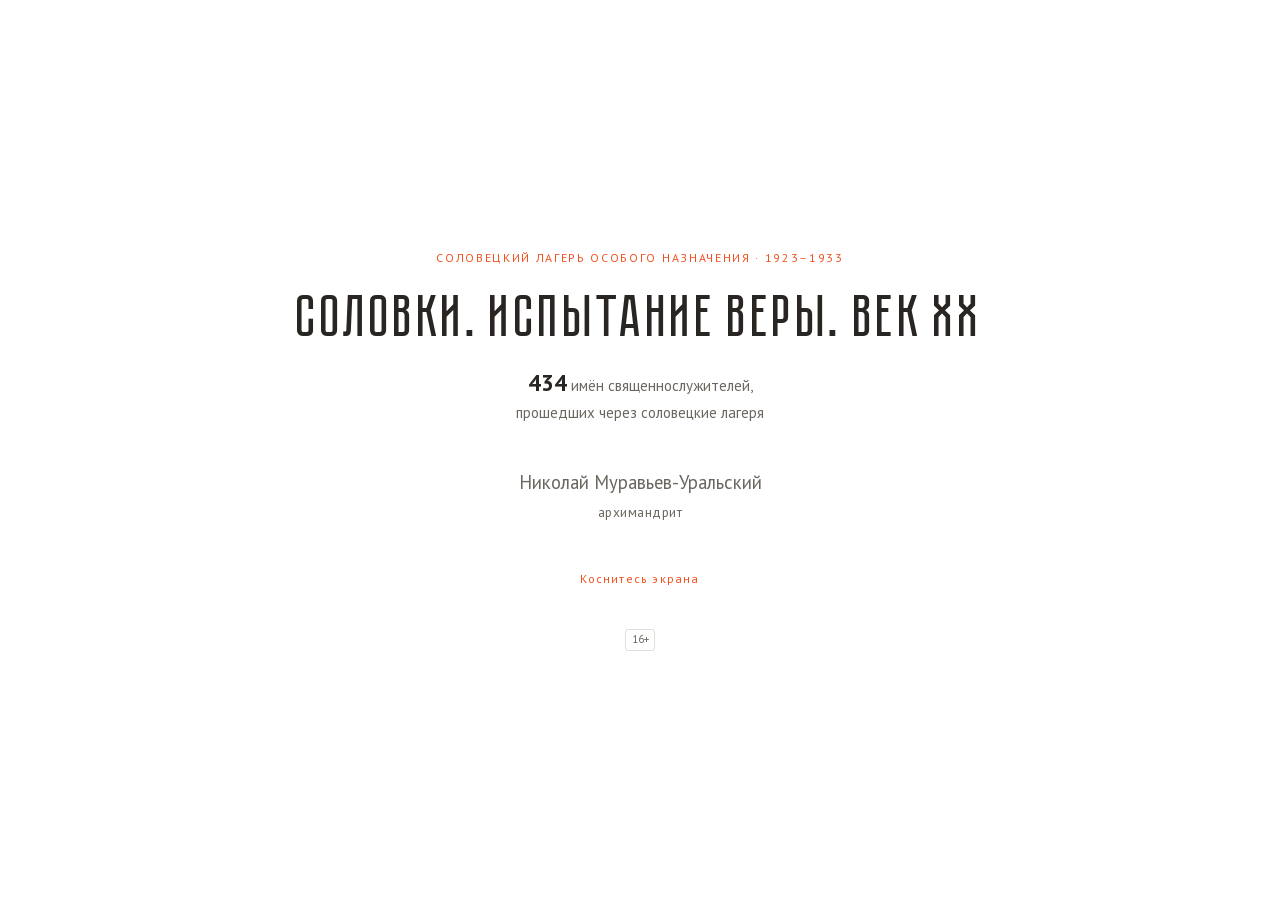
==== app/index.html @ 10fca246 "Импорт не привязывает людей к удалённым местам 29.08 из places.csv удалили три места без единого чел" ====
<!doctype html>
<html lang="ru">
<head>
<meta charset="utf-8">
<meta name="viewport" content="width=device-width, initial-scale=1, maximum-scale=1, user-scalable=no">
<title>Соловки. Испытание веры. Век ХХ — места заключения священнослужителей</title>
<link rel="stylesheet" href="css/style.css?v=20260829224734">
<!-- Данные подключены в head, а не в конце body: тема лежит в них, и применить её
     нужно ДО первой отрисовки, иначе экран мигнёт чужим оформлением. -->
<!-- Данные подключаются тегом, собранным на лету, и это не причуда.

     Браузер кэширует файлы и по протоколу file:// тоже. Сотрудник музея
     сохраняет правки, обновляет страницу — и видит прежние данные, потому
     что data.js взят из кэша. Понять причину без опыта невозможно: файл
     на диске новый, а на экране старое.

     Метки версии из build.py тут не хватает: при сохранении из панели
     переписываются только шесть файлов данных, index.html остаётся прежним.
     Поэтому время подставляется прямо при загрузке страницы.

     document.write здесь уместен: он выполняется во время разбора документа
     и подключает файл синхронно, до app.js. fetch() по file:// запрещён,
     ES-модули тоже — других способов нет. -->
<script>document.write('<scr' + 'ipt src="data/data.js?v=' + Date.now() + '"><\/scr' + 'ipt>');</script>
<script>
  (function () {
    var local = null;
    try { local = localStorage.getItem("okoyom-theme"); } catch (e) {}
    document.documentElement.setAttribute(
      "data-theme", local || ((window.DATA || {}).settings || {}).theme || "light");
  })();
</script>
</head>
<body>

<!-- ЭКРАН ПОКОЯ. Показывается при запуске и через 90 секунд бездействия -->
<section id="idle" class="idle">
  <p class="idle__over" data-i18n="idleOver"></p>
  <h1 class="idle__title" data-i18n="idleTitle"></h1>
  <p class="idle__count"><b id="idle-total">—</b> <span data-i18n-html="idleCount"></span></p>
  <div class="idle__stage">
    <p class="idle__name" id="idle-a"></p>
    <p class="idle__name" id="idle-b"></p>
  </div>
  <p class="idle__hint" data-i18n="idleHint"></p>
  <span class="idle__age">16+</span>
</section>

<header class="top">
  <div class="top__c">
    <div class="top__title" data-i18n="title"></div>
  </div>
  <nav class="tabs">
    <button class="tab" data-view="map" data-i18n="tabMap"></button>
    <button class="tab" data-view="registry" data-i18n="tabList"></button>
    <button class="tab" data-view="glossary" data-i18n="tabGloss"></button>
    <button class="tab tab--staff" data-view="data" hidden>Данные</button>
    <!-- Переключатель языка убран до решения заказчика: пока только русский.
         Весь перевод на месте — словарь, названия мест, транслитерация имён.
         Вернуть — снять hidden, больше ничего не требуется. -->
    <button class="lang" id="lang" hidden>EN</button>
  </nav>
</header>

<main class="main">

  <!-- КАРТА -->
  <section id="view-map" class="view">
    <div class="map">
      <div class="map__frame" id="map-frame">
        <div class="legend" id="legend"></div>
        <div class="map__inner" id="map-inner">
          <img class="map__base" id="map-base" src="assets/map-base.svg" alt="Схема Соловецкого архипелага">
          <!-- Зоны работ. preserveAspectRatio="none" и viewBox 0..100 нарочно:
               так координаты зон — те же проценты, что у меток. -->
          <svg class="zones" id="zones" viewBox="0 0 100 100" preserveAspectRatio="none"></svg>
          <!-- Подписи зон — обычным HTML: внутри растянутого SVG текст деформируется -->
          <div class="zlabels" id="zlabels"></div>
          <div class="map__points" id="map-points"></div>
        </div>
        <div class="zoom">
          <button class="zoom__b" id="z-in" data-i18n-t="zoomIn">+</button>
          <button class="zoom__b" id="z-out" data-i18n-t="zoomOut">&minus;</button>
          <button class="zoom__b zoom__b--r" id="z-reset" data-i18n-t="zoomReset">&#8634;</button>
        </div>
        <!-- Спутниковый слой — сравнение, а не основа. Схема остаётся главной:
             снимок показывает сегодняшние Соловки, а экспозиция про 1923–1939. -->
        <button class="satbtn" id="sat-toggle" aria-pressed="false"
                title="Показать снимок из космоса">Спутник</button>
        <p class="map__note" data-i18n-html="mapNote"></p>
      </div>
      <!-- Список мест под картой. Показывается только на вертикальном экране:
           там карта неизбежно вытягивается в полосу, и снизу остаётся пустая
           вода на треть высоты — лучше отдать её навигации. -->
      <div class="plist" id="plist"></div>
    </div>
  </section>

  <!-- РЕЕСТР -->
  <section id="view-registry" class="view" hidden>
    <div class="filters">
      <input type="search" id="q" class="search" data-i18n-ph="search" autocomplete="off">
      <!-- Вызов экранной клавиатуры вручную. На сенсорном киоске она и так
           появляется по касанию поля, но угадывание бывает неверным —
           кнопка снимает вопрос «а как её открыть». -->
      <button class="kbcall" id="kb-call" title="Экранная клавиатура"
              aria-label="Экранная клавиатура" hidden></button>
      <select id="f-rank" class="select"><option value="" data-i18n="anyRank"></option></select>
      <select id="f-place" class="select"><option value="" data-i18n="anyPlace"></option></select>
      <span class="found" id="found"></span>
    </div>
    <!-- Шкала лет. Только в реестре: на карте фильтр по годам создавал бы
         ложное впечатление, будто в этот год в месте никого не было,
         тогда как годы известны лишь у меньшинства. -->
    <div class="years" id="years"></div>
    <ul class="list" id="list"></ul>
  </section>

  <!-- ПАНЕЛЬ МУЗЕЯ. Видна только в режиме редактора -->
  <section id="view-data" class="view" hidden>
    <nav class="sub" id="dt-sub">
      <button class="sub__b" data-sub="over">Обзор</button>
      <button class="sub__b" data-sub="pers">Персоналии</button>
      <button class="sub__b" data-sub="plcs">Места</button>
      <button class="sub__b" data-sub="zons">Зоны работ</button>
      <button class="sub__b" data-sub="typs">Оформление</button>
      <span class="sub__sp"></span>
      <button class="edit__btn edit__btn--save" id="dt-apply">Сохранить</button>
      <button class="edit__btn" id="dt-hist">Прошлые версии</button>
      <span class="dt__where" id="dt-where"></span>
      <button class="edit__btn" id="dt-help">Справка</button>
    </nav>

    <div class="sub__p" id="sub-over">
      <p class="warn" id="dt-warn" hidden></p>
      <ol class="steps">
        <li><b>Правьте</b> — здесь или прямо на карте</li>
        <li>Нажмите <b>«Сохранить»</b> — данные запишутся в файлы</li>
        <li><b>Обновите страницу</b>, чтобы увидеть результат так, как его увидит посетитель</li>
      </ol>
      <div class="dt" id="dt-sum"></div>
      <h3 class="dt__h">Требует внимания</h3>
      <div id="dt-issues"></div>
      <div class="dt__acts">
        <button class="edit__btn" id="dt-report">Скачать отчёт о полноте данных</button>
      </div>
    </div>

    <div class="sub__p" id="sub-pers" hidden>
      <p class="dt__hint">Имя, сан, годы, источник, фотография и места пребывания.
        Выберите человека в списке слева.</p>
      <div class="ed">
        <div class="ed__list">
          <input type="search" class="search" id="ed-q" placeholder="Поиск по имени" autocomplete="off">
          <div class="ed__rows" id="ed-rows"></div>
          <button class="edit__btn" id="ed-add">+ Добавить человека</button>
        </div>
        <div class="ed__form" id="ed-form"></div>
      </div>
    </div>

    <div class="sub__p" id="sub-plcs" hidden>
      <p class="dt__hint">Описание места, тип, вложенность, фотография.
        <b>Где метка стоит на карте</b> — правится не здесь, а на вкладке «Карта».</p>
      <div class="ed">
        <div class="ed__list">
          <div class="ed__rows" id="pl-rows"></div>
          <button class="edit__btn" id="pl-add">+ Добавить место</button>
        </div>
        <div class="ed__form" id="pl-form"></div>
      </div>
    </div>

    <div class="sub__p" id="sub-zons" hidden>
      <p class="dt__hint">Подпись зоны, вид работ и форма. <b>Очертания зоны</b> —
        не здесь, а на вкладке «Карта».
        <br>Зон почти нет намеренно: обводить их по растровой карте музея на глаз
        нельзя — получится выдуманная геометрия. Переносите с векторного исходника
        или размечайте на местности с GPS.</p>
      <div class="ed">
        <div class="ed__list">
          <div class="ed__rows" id="zn-rows"></div>
          <button class="edit__btn" id="zn-add">+ Добавить зону</button>
        </div>
        <div class="ed__form" id="zn-form"></div>
      </div>
    </div>

    <div class="sub__p" id="sub-typs" hidden>
      <h3 class="dt__h">Тема</h3>
      <p class="dt__hint">Выбирается один раз под освещение зала. Посетитель тему не переключает.
        Выбор запоминается в этом браузере сразу; «Сохранить» делает его
        умолчанием для всех копий приложения.</p>
      <div class="thm" id="thm"></div>

      <h3 class="dt__h" style="margin-top:.8em">Вид меток</h3>
      <p class="dt__hint">Цвет и значок метки на карте. Действует на все места этого типа.</p>
      <div id="ty-rows"></div>
    </div>
  </section>

  <!-- СЛОВАРЬ -->
  <section id="view-glossary" class="view" hidden>
    <dl class="glossary" id="glossary"></dl>
  </section>

</main>

<!-- РЕЖИМ РАЗМЕТКИ. Включается Ctrl+E или адресом ...index.html#edit -->
<aside class="edit" id="edit" hidden>
  <p class="edit__t" id="edit-t"></p>
  <textarea class="edit__out" id="edit-out" readonly rows="6"></textarea>
  <div class="edit__row">
    <span class="edit__lbl">Правлю:</span>
    <button class="edit__btn edit__btn--m" data-mode="places">Метки мест</button>
    <button class="edit__btn edit__btn--m" data-mode="zones">Зоны работ</button>
    <button class="edit__btn edit__btn--arm" id="edit-add" aria-pressed="false">+ Метка</button>
    <button class="edit__btn" id="edit-zadd">+ Зона</button>
    <button class="edit__btn edit__btn--arm" id="edit-vx" aria-pressed="false">+ Вершина</button>
    <button class="edit__btn edit__btn--arm" id="edit-vxdel" aria-pressed="false">&minus; Вершина</button>
    <button class="edit__btn" id="edit-undo" disabled>Отменить</button>
    <span class="sub__sp"></span>
    <button class="edit__btn" id="edit-coords" aria-pressed="false">Координаты</button>
    <button class="edit__btn" id="edit-copy">Скопировать</button>
    <span class="edit__dirty" id="edit-dirty"></span>
    <button class="edit__btn edit__btn--save" id="edit-save">Сохранить</button>
    <button class="edit__btn" id="edit-off">Выйти</button>
  </div>
</aside>

<!-- ЭКРАННАЯ КЛАВИАТУРА. Нужна на сенсорном киоске: физической клавиатуры
     там нет, а системная всплывает не во всякой сборке. Раскладка русская,
     ЙЦУКЕН — набирают фамилии. -->
<div class="kb" id="kb" hidden>
  <div class="kb__rows" id="kb-rows"></div>
</div>

<!-- ПРОСМОТР ИЗОБРАЖЕНИЯ ВО ВЕСЬ ЭКРАН -->
<div class="lb" id="lb" hidden>
  <button class="lb__nav lb__nav--prev" id="lb-prev" aria-label="Предыдущее">&#8249;</button>
  <img class="lb__img" id="lb-img" alt="">
  <button class="lb__nav lb__nav--next" id="lb-next" aria-label="Следующее">&#8250;</button>
  <p class="lb__cap" id="lb-cap"></p>
  <button class="lb__close" id="lb-close" aria-label="Закрыть">&times;</button>
</div>

<!-- ПАНЕЛЬ КАРТОЧКИ -->
<aside class="panel" id="panel" hidden>
  <button class="panel__close" id="panel-close" data-i18n-t="close">×</button>
  <div class="panel__body" id="panel-body"></div>
</aside>
<div class="scrim" id="scrim" hidden></div>

<script src="assets/icons.js"></script>
<script src="js/lang.js?v=20260829224734"></script>
<script src="js/app.js?v=20260829224734"></script>
</body>
</html>
---- app/css/style.css ----
/* Шрифт лежит в проекте, а не берётся системный.

   Причина не в красоте: киоск в зале — машина неизвестная, и на ней
   system-ui может оказаться чем угодно. Свой файл снимает эту лотерею:
   на маке разработчика и на киоске одно и то же.

   PT Sans — ParaType, спроектирован под кириллицу, свободная лицензия
   (см. assets/fonts/ЛИЦЕНЗИЯ.txt). Тот же, что на сайте музея solovky.ru.
   Подмножества cyrillic и latin, два начертания — 44 КБ на всё.

   Проверено: @font-face с относительным url() работает по file://.
   Запасные шрифты в стеке оставлены на случай, если файл не доедет. */

/* Pobeda — гарнитура заголовков сайта музея. Файлы взяты с их же сервера.

   Применяется ровно так, как у них: на сайте это `h1, h2`, у нас —
   название экспозиции в шапке и на экране покоя. Имена людей и мест
   набираются PT Sans: на сайте контент тоже PT Sans, и это правильно —
   Pobeda сделан по типографике советских плакатов, и набирать им имена
   репрессированных было бы неуместно. */
@font-face{
  font-family:"Pobeda"; font-style:normal; font-weight:400; font-display:swap;
  src:url(../assets/fonts/Pobeda-Regular.woff) format("woff");
}
@font-face{
  font-family:"Pobeda"; font-style:normal; font-weight:700; font-display:swap;
  src:url(../assets/fonts/Pobeda-Bold.woff) format("woff");
}

@font-face{
  font-family:"PT Sans"; font-style:normal; font-weight:400; font-display:swap;
  src:url(../assets/fonts/ptsans-cyrillic-400.woff2) format("woff2");
  unicode-range:U+0301, U+0400-045F, U+0490-0491, U+04B0-04B1, U+2116;
}
@font-face{
  font-family:"PT Sans"; font-style:normal; font-weight:400; font-display:swap;
  src:url(../assets/fonts/ptsans-latin-400.woff2) format("woff2");
  unicode-range:U+0000-00FF, U+0131, U+0152-0153, U+02BB-02BC, U+02C6, U+02DA,
    U+02DC, U+0304, U+0308, U+0329, U+2000-206F, U+20AC, U+2122, U+2191, U+2193,
    U+2212, U+2215, U+FEFF, U+FFFD;
}
@font-face{
  font-family:"PT Sans"; font-style:normal; font-weight:700; font-display:swap;
  src:url(../assets/fonts/ptsans-cyrillic-700.woff2) format("woff2");
  unicode-range:U+0301, U+0400-045F, U+0490-0491, U+04B0-04B1, U+2116;
}
@font-face{
  font-family:"PT Sans"; font-style:normal; font-weight:700; font-display:swap;
  src:url(../assets/fonts/ptsans-latin-700.woff2) format("woff2");
  unicode-range:U+0000-00FF, U+0131, U+0152-0153, U+02BB-02BC, U+02C6, U+02DA,
    U+02DC, U+0304, U+0308, U+0329, U+2000-206F, U+20AC, U+2122, U+2191, U+2193,
    U+2212, U+2215, U+FEFF, U+FFFD;
}

/* Палитра и типографика — всё здесь.
   Подогнать под стиль музея = поменять переменные ниже, больше ничего. */
:root{
  --bg:        #14181a;
  --bg-soft:   #1c2124;
  --ink:       #e8e4dc;
  --ink-dim:   #9aa0a0;
  --line:      #2e3538;
  --accent:    #b08a4a;   /* приглушённая охра */
  --accent-in: #14181a;
  --arm:       #c9714e;   /* взведённая кнопка добавления — намеренно не охра */
  --arm-in:    #14181a;
  --sea:       #10161a;   /* совпадает с THEMES в data/make_map.py */

  /* Одна гарнитура на всё приложение. Иерархия делается размером, весом
     и разрядкой, а не второй гарнитурой: на экране в зале смена шрифта
     читается как смена интонации, и для темы экспозиции это лишнее.
     --display остался отдельной переменной, чтобы заголовки можно было
     поменять одной строкой, не трогая текст. */
  --display: "PT Sans", "Segoe UI", system-ui, Arial, sans-serif;
  /* Название экспозиции — гарнитурой заголовков музея. Больше нигде */
  --title:   "Pobeda", "PT Sans", "Segoe UI", system-ui, sans-serif;
  --sans:    "PT Sans", system-ui, "Segoe UI", -apple-system, Roboto, Arial, sans-serif;

  /* Отступы задаются один раз и здесь. Раньше было вдвое больше, и карта
     теряла половину высоты на воздух. Меняется в одном месте — везде. */
  --pad: clamp(10px, 1.1vw, 18px);
  --fs:  clamp(15px, 1.05vw, 19px);
}

/* Светлая тема. Переключателя для посетителя нет и не нужно: экспозиция
   выбирает один вид под свет в зале. Включается атрибутом в index.html:
       <html lang="ru" data-theme="light">
   Карта подменяется на светлый вариант из JS — цвета зашиты внутрь SVG. */
/* Светлая тема приведена к сайту музея solovky.ru: #282522 — цвет текста,
   #f35120 — акцент. Проверено по их таблице стилей. Остальные яркие цвета,
   которые там встречаются часто, принадлежат виджету для слабовидящих
   (селекторы bvi-*), а не фирменному стилю, и взяты не были.

   Тёмная тема оставлена прежней, охристой: она делалась под тёмный зал,
   а сайт музея светлый. Выбор темы — за экспозицией. */
:root[data-theme="light"]{
  --bg:        #ffffff;
  --bg-soft:   #f6f4f1;
  --ink:       #282522;
  --ink-dim:   #6b665f;
  --line:      #e3ded7;
  --accent:    #f35120;
  --accent-in: #ffffff;
  /* Взведённая кнопка не может быть охрой рядом с оранжевым акцентом:
     их спутают. Здесь она синяя — ни с чем не пересекается. */
  --arm:       #2b4c7e;
  --arm-in:    #ffffff;
  --sea:       #bccdd6;
}

*{box-sizing:border-box}
html,body{height:100%}
body{
  margin:0; background:var(--bg); color:var(--ink);
  font:var(--fs)/1.55 var(--sans);
  display:flex; flex-direction:column;
  overflow:hidden;
  -webkit-user-select:none; user-select:none;      /* киоск: не выделять текст */
  -webkit-tap-highlight-color:transparent;
}
button,input,select,textarea{font:inherit; color:inherit}
button{cursor:pointer; border:0; background:none}

/* ---------- Экран покоя ---------- */
.idle{
  position:fixed; inset:0; z-index:50; background:var(--bg);
  display:flex; flex-direction:column; align-items:center; justify-content:center;
  text-align:center; padding:var(--pad); gap:.6em;
}
.idle[hidden]{display:none}
.idle__over{color:var(--accent); letter-spacing:.14em; text-transform:uppercase; font-size:.8em; margin:0}
.idle__title{font:700 clamp(30px,4.6vw,76px)/1.06 var(--title); margin:.15em 0;
  letter-spacing:.01em}
.idle__age{
  display:inline-block; margin-top:1.8em; padding:.15em .5em;
  border:1px solid var(--line); border-radius:3px;
  font-size:.72em; color:var(--ink-dim);
}
.idle__count{color:var(--ink-dim); margin:0; max-width:22em}
.idle__count b{color:var(--ink); font-size:1.5em; font-family:var(--display)}
/* Сцена фиксированной высоты: слои наложены друг на друга и гасятся
   встречно. Без этого блок рос и сжимался, и всё на экране прыгало. */
.idle__stage{position:relative; width:min(26em,90vw); height:5.5em; margin:1.4em 0 0}
.idle__name{
  position:absolute; inset:0; margin:0;
  display:flex; flex-direction:column; align-items:center; justify-content:center; gap:.3em;
  font-family:var(--display); font-size:1.25em; color:var(--ink-dim);
  opacity:0; transition:opacity 1.2s ease;
}
.idle__name.is-on{opacity:1}
.idle__name span{font-size:.72em; letter-spacing:.04em}
.idle__hint{margin-top:2em; color:var(--accent); letter-spacing:.1em; font-size:.8em; animation:pulse 3s infinite}
@keyframes pulse{0%,100%{opacity:.35}50%{opacity:1}}

/* ---------- Шапка ---------- */
.top{
  position:relative;
  display:flex; align-items:center; gap:var(--pad);
  padding:calc(var(--pad)*.45) var(--pad);
  border-bottom:1px solid var(--line); flex:0 0 auto;
}
/* Название выровнено по вертикали с вкладками. Крупный кегль тянет строку
   вверх, если положиться на выравнивание по базовой линии, поэтому
   центрируем явно. */
.top__c{
  display:flex; align-items:center; gap:.6em; white-space:nowrap;
  align-self:center;
}
.top__title{
  font-family:var(--title); font-size:clamp(1.15em, 1.5vw, 1.75em);
  letter-spacing:.015em; color:var(--ink);
  cursor:default; -webkit-user-select:none; user-select:none;
}
.tabs{display:flex; gap:.4em; margin-left:auto; align-items:center}

.lang{
  margin-left:.5em; padding:.3em .7em; border:1px solid var(--line); border-radius:2em;
  font-size:.78em; letter-spacing:.06em; color:var(--ink-dim);
}
.lang:hover{border-color:var(--accent); color:var(--accent)}
.tab{
  padding:.45em 1.1em; border-radius:2em; color:var(--ink-dim);
  border:1px solid transparent;
}
.tab:hover{color:var(--ink)}
.tab[aria-selected="true"]{background:var(--accent); color:var(--accent-in)}

/* ---------- Раскладка ---------- */
.main{flex:1 1 auto; min-height:0; position:relative}
.view{position:absolute; inset:0; display:flex; flex-direction:column; padding:var(--pad); gap:calc(var(--pad)*.7)}
/* карта занимает всё, что есть: свои отступы ей не нужны */
#view-map{padding:0; gap:0}
.view[hidden]{display:none}

/* ---------- Карта ---------- */
.map{flex:1 1 auto; min-height:0; display:flex; flex-direction:column; align-items:stretch; gap:0}
.map__frame{
  position:relative; flex:1 1 auto; min-height:0; max-width:100%; width:100%;
  overflow:hidden; touch-action:none; cursor:grab;
  background:var(--sea);          /* поля по бокам сливаются с морем на карте */
}
.map__frame.is-drag{cursor:grabbing}

/* Плавный переход — ТОЛЬКО для программных перемещений: нажали метку,
   раскрыли группу, нажали кнопку зума. Перетаскивание и щипок идут без
   перехода, иначе карта плывёт под пальцем и промахивается мимо цели.
   Поэтому класс вешается на время и снимается, а не живёт постоянно.

   Кривая с замедлением к концу: движение начинается решительно и мягко
   останавливается — так понятнее, куда именно карта пришла. */
.map__inner.is-anim{
  transition:left .42s cubic-bezier(.22,.61,.36,1),
             top .42s cubic-bezier(.22,.61,.36,1),
             width .42s cubic-bezier(.22,.61,.36,1),
             height .42s cubic-bezier(.22,.61,.36,1);
}
@media (prefers-reduced-motion:reduce){
  .map__inner.is-anim{transition:none}
}
/* Размер и положение задаются из JS. Зум меняет ШИРИНУ И ВЫСОТУ, а не transform:
   при scale() браузер растрирует слой один раз и потом растягивает битмап —
   карта, подписи и кружки становятся мылом. */
.map__inner{position:absolute}
.map__base{width:100%; height:100%; display:block; opacity:.85; pointer-events:none}
/* isolation создаёт свой контекст наложения: z-index меток считается внутри
   карты и не может пробиться поверх заставки или панели карточки. */
.map__points{
  position:absolute; inset:0; isolation:isolate;
  /* Слой накрывает всю карту и лежит поверх зон. Если он ловит нажатия,
     до зон и до пустой карты под ним не добраться вообще. Ловят только метки. */
  pointer-events:none;
}
.pt{pointer-events:auto}

/* Все три кнопки одного размера, и кегль у них тоже один.

   У «сброса» стоял font-size:.9em ради глифа помельче — и вместе с ним
   ужималась коробка: ширина задана в em, то есть считается от кегля самой
   кнопки. Через переменную это не обходится: em в custom property тоже
   резолвится у того, кто её использует, а не там, где объявлена. Поэтому
   кегль просто одинаковый. */
.zoom{position:absolute; right:.6em; bottom:.6em; display:flex; flex-direction:column; gap:.3em}
.zoom__b{
  width:2.1em; height:2.1em; border-radius:5px; background:var(--bg-soft);
  border:1px solid var(--line); color:var(--ink); font-size:1.05em; line-height:1;
  display:flex; align-items:center; justify-content:center;
}
.zoom__b:hover{border-color:var(--accent); color:var(--accent)}

/* Переключатель спутникового слоя. Стоит под кнопками зума, но выглядит
   иначе: это не управление масштабом, а смена того, что показано. */
.satbtn{
  /* Правый верхний угол — напротив легенды. Со стопкой зума не соседствует
     намеренно: это не управление масштабом, а смена того, что показано,
     и на низком экране кнопки налезали друг на друга. */
  position:absolute; right:.6em; top:.6em; z-index:6;
  padding:.42em 1em; border:1px solid var(--line); border-radius:2em;
  background:color-mix(in srgb, var(--bg) 88%, transparent);
  color:var(--ink-dim); font-size:.8em; letter-spacing:.03em;
}
.satbtn:hover{border-color:var(--accent); color:var(--accent)}
.satbtn[aria-pressed="true"]{
  background:var(--accent); color:var(--accent-in); border-color:var(--accent);
}
/* На снимке белые подписи мест не читаются — им нужна тёмная обводка.
   На схеме наоборот: фон светлый, обводка светлая. */
body.is-sat .pt__label,
body.is-sat .zlab{
  color:#fff;
  text-shadow:0 1px 4px rgba(0,0,0,.9), 0 0 3px rgba(0,0,0,.9);
}
/* Кружок группы обведён цветом фона — на снимке он должен быть тёмным */
body.is-sat .pt--group .pt__dot{box-shadow:0 0 0 2px rgba(0,0,0,.55), 0 0 0 4px var(--accent)}
body.is-sat .map__note{color:#fff; opacity:.85; text-shadow:0 1px 3px rgba(0,0,0,.8)}
/* Подпись прижата к углу карты, чтобы не отнимать высоту */
.map__note{
  position:absolute; left:.6em; bottom:.5em; margin:0; z-index:5;
  font-size:.66em; color:var(--ink-dim); opacity:.75; pointer-events:none;
}
.map__note code{color:var(--accent)}

/* Метка: размер .pt равен размеру кружка, поэтому точка x/y приходится
   ровно на центр кружка. Подпись висит абсолютом и в размер не входит.
   При зуме JS гасит масштаб обратным множителем — метки не раздуваются. */
.pt{position:absolute; transform:translate(-50%,-50%); line-height:0}
.pt__dot{
  position:relative; border-radius:50%; background:var(--accent); color:#fff;
  display:grid; place-items:center; font-weight:600; font-size:.8em; line-height:1;
  border:2px solid var(--bg); transition:transform .15s;
}
/* Значок типа — небольшим бейджем на краю кружка: число важнее, оно в центре */
.pt__ic{
  position:absolute; right:-3px; bottom:-3px; width:14px; height:14px;
  fill:none; stroke:currentColor; stroke-width:2.2; stroke-linecap:round; stroke-linejoin:round;
  background:var(--bg); color:var(--ink); border-radius:50%; padding:1px;
}
.pt:hover .pt__dot,.pt:focus .pt__dot{transform:scale(1.18)}
.pt__label{
  position:absolute; top:100%; left:50%; transform:translateX(-50%); margin-top:.35em;
  pointer-events:none;
  font-size:.72em; line-height:1.2; color:var(--ink); white-space:nowrap;
  text-shadow:0 1px 4px var(--bg), 0 0 3px var(--bg);
}
.pt--empty .pt__dot{background:var(--line); color:var(--ink-dim)}
/* Группа слипшихся точек: двойной контур намекает, что внутри несколько мест */
.pt--group .pt__dot{box-shadow:0 0 0 2px var(--bg), 0 0 0 4px var(--accent)}

.unplaced{
  flex:0 0 auto; width:100%; text-align:left;
  border:1px solid var(--line); border-left:3px solid var(--accent);
  border-radius:5px; padding:.5em .9em; background:var(--bg-soft);
  display:flex; align-items:baseline; gap:.6em; font-size:.9em;
}
.unplaced:hover{border-color:var(--accent)}
.unplaced__n{font-family:var(--display); font-size:1.6em; color:var(--accent)}
.unplaced__t{color:var(--ink-dim)}

/* ---------- Реестр ---------- */
/* Высота элементов строки задана явно и одинаково.

   Раньше её определяли отступы, и каждый элемент приходил к своей: поле
   поиска 41.8, списки 39.5, кнопка клавиатуры 23 — у неё отступов нет вовсе,
   а высоту ей никто не задавал. Разнобой сразу видно, потому что элементы
   стоят в ряд. */
.filters{
  display:flex; flex-wrap:wrap; gap:.6em; align-items:center; flex:0 0 auto;
  --ctl:2.7em;
}
.search,.select,.kbcall{
  height:var(--ctl); box-sizing:border-box;
}
.search,.select{
  background:var(--bg-soft); border:1px solid var(--line); border-radius:5px;
  padding:0 .9em; min-width:11em;
}
.search{flex:1 1 16em}
.search:focus,.select:focus{outline:2px solid var(--accent); outline-offset:1px}
.found{color:var(--ink-dim); font-size:.85em; margin-left:auto}

.list{
  flex:1 1 auto; min-height:0; overflow-y:auto; margin:0; padding:0; list-style:none;
  columns:2; column-gap:var(--pad);
}
/* Строки списка читались как обычный текст: ни рамки, ни стрелки, ни намёка
   на нажатие. Добавлены три подсказки, все сдержанные — это мемориальный
   список, а не витрина:
     · тонкая линия снизу собирает строки в перечень, а не в абзац;
     · стрелка справа появляется при наведении и на фокусе с клавиатуры;
     · при наведении строка чуть подаётся вправо и подсвечивается. */
.row{
  break-inside:avoid; padding:.6em .8em; border-radius:5px; width:100%; text-align:left;
  display:flex; gap:.6em; align-items:baseline; position:relative;
  border-bottom:1px solid var(--line);
  transition:background .16s ease, padding-left .16s ease;
}
.row:last-child{border-bottom:0}
.row{background:var(--bg-soft)}
/* Стрелка видна ВСЕГДА, просто приглушённая. Прежде она появлялась только
   при наведении — и в покое строка читалась обычным текстом. На сенсорном
   экране наведения нет вовсе: там подсказка нужна именно в покое. */
.row:after{
  /* auto прижимает стрелку к правому краю. Если в строке есть счётчик,
     он забирает auto первым, и стрелка встаёт после него — как и нужно. */
  content:"›"; margin-left:auto; padding-left:.6em; color:var(--accent);
  opacity:.4; transform:none;
  transition:opacity .16s ease, transform .16s ease;
  font-size:1.15em; line-height:1;
}
.row:hover, .row:focus-visible{background:var(--bg); padding-left:1.1em}
.row:hover:after, .row:focus-visible:after{opacity:1; transform:translateX(2px)}
.row:focus-visible{outline:2px solid var(--accent); outline-offset:-2px}
.row__name{font-family:var(--display); font-weight:700}
.row__rank{color:var(--ink-dim); font-size:.8em}
.row__flag{margin-left:auto; font-size:.7em; color:var(--accent); opacity:.75}

/* ---------- Словарь ---------- */
.glossary{overflow-y:auto; margin:0; max-width:44em}
.glossary dt{font-family:var(--display); font-size:1.15em; color:var(--accent); margin-top:1.2em}
.glossary dd{margin:.25em 0 0; color:var(--ink-dim)}

/* ---------- Панель карточки ---------- */
/* Подложка панели прозрачная и НИЧЕГО НЕ ЛОВИТ.

   Прозрачная — потому что карточка про место, а место на карте, и гасить
   карту в этот самый момент неправильно: посетитель теряет, куда смотреть.

   Не ловит нажатия — потому что иначе карта под ней становится мёртвой:
   чтобы открыть другую метку, надо было сперва закрыть эту карточку.
   Теперь метки нажимаются прямо поверх открытой панели, а закрытие по
   нажатию мимо перенесено на саму карту (см. обработчик на .map__frame). */
.scrim{position:fixed; inset:0; background:transparent; z-index:60; pointer-events:none}
.scrim[hidden]{display:none}
.panel{
  position:fixed; top:0; right:0; bottom:0; z-index:70;
  width:min(560px,92vw); background:var(--bg-soft);
  border-left:1px solid var(--line); padding:var(--pad);
  overflow-y:auto;
  /* Раз фон больше не гасится, панель отделяется тенью, а не темнотой */
  box-shadow:-10px 0 30px rgba(0,0,0,.16);
}
.panel[hidden]{display:none}
/* Панель выезжает справа, а не возникает. Сдвиг небольшой — 28 пикселей:
   на киоске полноэкранный вылет читался бы как смена страницы, а это
   не смена страницы, а подробность о том, что уже на карте. */
@keyframes panel-in{
  from{opacity:0; transform:translateX(28px)}
  to  {opacity:1; transform:none}
}
@keyframes panel-out{
  from{opacity:1; transform:none}
  to  {opacity:0; transform:translateX(28px)}
}
.panel:not([hidden]){animation:panel-in .26s cubic-bezier(.22,.61,.36,1)}
.panel.is-out{animation:panel-out .2s ease forwards}

/* 2. Смена раздела. Разделы лежат друг на друге и переключаются скрытием,
   поэтому анимация вешается на тот, что стал видимым: он проступает
   и чуть подаётся снизу — движение говорит «пришло новое», а не «мигнуло». */
@keyframes view-in{
  from{opacity:0; transform:translateY(8px)}
  to  {opacity:1; transform:none}
}
.view:not([hidden]){animation:view-in .24s cubic-bezier(.22,.61,.36,1)}
/* Карту не двигаем: она и так занимает весь экран, и сдвиг читался бы
   как рывок самой карты. Ей достаточно проявления. */
#view-map:not([hidden]){animation:fade-in .24s ease}
@keyframes fade-in{from{opacity:0} to{opacity:1}}

/* 4. Переходы внутри карточки: место -> человек -> обратно. Содержимое
   подменяется целиком, и без перехода это выглядит как подмена страницы. */
@keyframes body-in{
  from{opacity:0; transform:translateX(10px)}
  to  {opacity:1; transform:none}
}
.panel__body.is-in{animation:body-in .22s cubic-bezier(.22,.61,.36,1)}
@media (prefers-reduced-motion:reduce){
  .panel:not([hidden]){animation:none}
  .lb:not([hidden]), .lb:not([hidden]) .lb__img, .lb.is-out{animation:none}
  .card__photo, .lb__img, .card__ghost, .lb__ghost{transition:none}
  .lb__cap.is-in,
  .lb:not([hidden]) .lb__img.is-from-r,
  .lb:not([hidden]) .lb__img.is-from-l{animation:none}
  .card__fig, .card__fig.is-in{transition:none; opacity:1; transform:none}
}
.panel__back{
  display:inline-block; margin:0 0 .8em; padding:.3em .8em .3em .6em;
  border:1px solid var(--line); border-radius:2em; color:var(--ink-dim); font-size:.85em;
}
.panel__back:hover{border-color:var(--accent); color:var(--accent)}
.panel__close{position:absolute; top:.4em; right:.6em; font-size:1.8em; color:var(--ink-dim); line-height:1}
.panel__close:hover{color:var(--ink)}

.card__over{color:var(--accent); font-size:.78em; letter-spacing:.12em; text-transform:uppercase; margin:0 0 .3em}
.card__name{font:400 1.9em/1.15 var(--display); margin:0 0 .15em}
.card__rank{color:var(--ink-dim); margin:0 0 1.2em}
.card__row{border-top:1px solid var(--line); padding:.8em 0}
.card__k{font-size:.75em; letter-spacing:.08em; text-transform:uppercase; color:var(--ink-dim); margin:0 0 .2em}
.card__v{margin:0; white-space:pre-line}
.card__v--none{color:var(--ink-dim); font-style:italic}
.chip{
  display:inline-block; margin:.2em .3em .2em 0; padding:.25em .8em;
  border:1px solid var(--line); border-radius:2em; font-size:.85em;
}
.chip:hover{border-color:var(--accent); color:var(--accent)}
.card__list{margin:.4em 0 0; padding:0; list-style:none; max-height:none; columns:1}
.map__note a{color:var(--accent)}

/* ---------- Режим разметки ---------- */
.edit{
  position:fixed; left:0; right:0; bottom:0; z-index:80;
  background:var(--bg-soft); border-top:2px solid var(--accent);
  padding:var(--pad); display:flex; flex-direction:column; gap:.6em;
}
.edit[hidden]{display:none}
.edit__t{margin:0; font-size:.85em; color:var(--ink-dim)}
.edit__t code{color:var(--accent)}
.edit__out{
  width:100%; background:var(--bg); color:var(--ink); border:1px solid var(--line);
  border-radius:5px; padding:.6em; font:.8em/1.4 ui-monospace, Menlo, Consolas, monospace;
  resize:vertical;
}
/* Свёрнутое поле координат. Оно нужно раз в конце работы, а место занимало
   всегда — панель съедала нижнюю четверть карты, и метку в этой полосе
   нельзя было ни выбрать, ни перетащить.

   Сворачивается высотой, а не display:none: «Скопировать» делает select()
   по этому полю, а у невидимого элемента выделять нечего. Элемент остаётся
   в потоке, просто нулевой высоты. */
.edit.is-min .edit__out{
  height:0; min-height:0; margin:0; padding-top:0; padding-bottom:0;
  border-top-width:0; border-bottom-width:0; opacity:0; overflow:hidden;
}
.edit.is-min{gap:.45em}
/* В режиме зон поле показывает координаты меток — здесь оно ни при чём */
body.is-zones #edit-coords{display:none}
.edit__row{display:flex; gap:.5em}
.edit__btn{border:1px solid var(--line); border-radius:5px; padding:.45em 1.1em; color:var(--ink)}
.edit__btn:hover{border-color:var(--accent); color:var(--accent)}
/* Запасные позиции подписи. JS перебирает их по кругу: под кружком, над ним,
   справа, слева — и прячет подпись только если заняты все четыре. */
.pt__label--top  {top:auto; bottom:100%; margin:0 0 .35em}
.pt__label--right{top:50%; bottom:auto; left:100%; right:auto;
                  transform:translateY(-50%); margin:0 0 0 .45em}
.pt__label--left {top:50%; bottom:auto; left:auto; right:100%;
                  transform:translateY(-50%); margin:0 .45em 0 0}

.pt--edit{cursor:move}
.pt--edit .pt__dot{outline:2px dashed var(--accent); outline-offset:3px}

.card__fig{margin:0 0 1em}
/* Снимки ищутся перебором и появляются не мгновенно. Без перехода блок
   возникает рывком и сдвигает всё, что ниже. Пропорции при этом уже заданы
   в разметке (см. ratio() в app.js), поэтому высота сразу верная —
   переход остаётся только чтобы появление не било по глазам. */
.card__fig[hidden]{display:none}
.card__fig{opacity:0; transform:translateY(-6px)}
.card__fig.is-in{
  opacity:1; transform:none;
  transition:opacity .3s ease, transform .3s cubic-bezier(.22,.61,.36,1);
}
.card__photo{cursor:zoom-in}
/* Лента миниатюр: показывается, только если снимков больше одного */
.card__thumbs{display:flex; gap:.4em; margin:.5em 0 0; flex-wrap:wrap}
.card__thumb{
  width:56px; height:56px; object-fit:cover; border-radius:4px; cursor:pointer;
  border:2px solid transparent; opacity:.65;
}
.card__thumb:hover{opacity:1}
.card__thumb.is-on{border-color:var(--accent); opacity:1}
.card__credit{
  margin:.4em 0 0; font-size:.72em; color:var(--ink-dim); text-align:right;
}
.card__credit a{color:var(--ink-dim)}
.card__credit a:hover{color:var(--accent)}
/* Смена снимка по миниатюре — наплывом, а не подменой кадра встык.
   Высота едет вместе с картинкой: снимки разной пропорции, и без перехода
   подпись с лентой миниатюр прыгали вниз раньше, чем появлялся снимок. */
.card__shot{position:relative}
.card__photo{transition:opacity .22s ease, height .32s cubic-bezier(.22,.61,.36,1)}
.card__photo.is-swap{opacity:0}
/* Уходящий кадр: лежит поверх нового и растворяется. Тянется вместе
   с коробкой, поэтому старый снимок «сжимается» в размер нового. */
.card__ghost{
  position:absolute; inset:0; width:100%; height:100%;
  object-fit:contain; background:var(--bg); border-radius:6px;
  pointer-events:none; opacity:1; transition:opacity .28s ease;
}
.card__ghost.is-out{opacity:0}
.card__photo{
  display:block; width:100%; max-height:44vh;
  /* Пока пропорции не пришли — не нулевая высота, иначе всё равно прыгнет */
  min-height:12vh;
  /* contain, а не cover: на портретах кадрирование срезает лица */
  object-fit:contain;
  border-radius:6px; margin:0; background:var(--bg);
}

/* ---------- Просмотр во весь экран ---------- */
.lb{
  position:fixed; inset:0; z-index:90; background:#000000ee;
  display:flex; align-items:center; justify-content:center; gap:1em;
  padding:clamp(20px,4vw,60px);
}
.lb[hidden]{display:none}
/* Открытие и закрытие полноэкранного просмотра. Фон проявляется, снимок
   заодно чуть подрастает — движение подсказывает, что картинка вышла
   вперёд, а не просто сменился экран. */
@keyframes lb-in    {from{opacity:0} to{opacity:1}}
@keyframes lb-out   {from{opacity:1} to{opacity:0}}
@keyframes lb-img-in{from{opacity:0; transform:scale(.96)} to{opacity:1; transform:none}}
.lb:not([hidden]){animation:lb-in .2s ease}
.lb:not([hidden]) .lb__img{animation:lb-img-in .28s cubic-bezier(.22,.61,.36,1)}
.lb.is-out{animation:lb-out .18s ease forwards}
/* Листание внутри полного экрана — тем же наплывом, что и в карточке,
   но с направлением: новый кадр приходит с той стороны, куда листаешь,
   старый уходит в противоположную. Без этого в ленте из полутора десятков
   снимков непонятно, вперёд ты пошёл или назад.

   Сдвиг маленький, 26 пикселей: это подсказка направления, а не перелистывание
   страницы. Больше — и полноэкранный просмотр начинает мельтешить. */
.lb__img.is-swap{opacity:0; transition:opacity .2s ease}
.lb__img{max-width:100%; max-height:100%; object-fit:contain; cursor:zoom-out}
/* Приход нового кадра — анимацией, а не переходом. Переход здесь не годится:
   снимки лежат в кэше, load приходит через считанные миллисекунды, и браузер
   успевает только начать движение «туда», а потом разворачивает его обратно.
   Проверено: за весь наплыв снимок бледнел всего до 0,95. Анимация играет
   от начала до конца независимо от того, когда пришёл файл. */
@keyframes lb-from-r{from{opacity:0; transform:translateX(26px)} to{opacity:1; transform:none}}
@keyframes lb-from-l{from{opacity:0; transform:translateX(-26px)} to{opacity:1; transform:none}}
/* Селектор с .lb:not([hidden]) — не для красоты: правило открытия выше задаёт
   этому же элементу свою анимацию и по весу перебивает простое .lb__img.is-from-r.
   Проверено: снимок оставался при непрозрачности 1, наплыв не играл вовсе. */
.lb:not([hidden]) .lb__img.is-from-r{animation:lb-from-r .26s cubic-bezier(.22,.61,.36,1)}
.lb:not([hidden]) .lb__img.is-from-l{animation:lb-from-l .26s cubic-bezier(.22,.61,.36,1)}
/* Копия прежнего кадра. Лежит по своим координатам поверх нового: у соседних
   снимков разная пропорция, и в общем потоке старый съехал бы с места. */
.lb__ghost{
  position:absolute; object-fit:contain; border-radius:6px; pointer-events:none;
  transition:opacity .26s ease, transform .26s cubic-bezier(.22,.61,.36,1);
}
.lb__ghost.is-to-l{opacity:0; transform:translateX(-26px)}
.lb__ghost.is-to-r{opacity:0; transform:translateX(26px)}
.lb__cap.is-in{animation:fade-in .26s ease}
.lb__cap{
  position:absolute; left:0; right:0; bottom:1em; margin:0;
  text-align:center; font-size:.8em; color:#cfcac0;
}
.lb__cap a{color:#cfcac0}
.lb__close{position:absolute; top:.3em; right:.6em; font-size:2.4em; color:#cfcac0; line-height:1}
.lb__nav{
  font-size:3em; color:#cfcac0; line-height:1; padding:0 .25em; flex:0 0 auto;
}
.lb__nav:hover,.lb__close:hover{color:#fff}
.lb__nav[hidden]{display:none}

/* Список перестраивается при поиске, фильтре и выборе года. Без перехода
   он подменяется встык, и непонятно, что это отклик на твоё действие. */
@keyframes list-in{from{opacity:0} to{opacity:1}}
.list.is-in{animation:list-in .18s ease}

/* Метки при смене масштаба пересобираются заново: кластеры расходятся,
   появляются новые. Без перехода они возникают из ниоткуда. */
/* ВНИМАНИЕ: метка центрируется на своей точке через transform
   (translate(-50%,-50%) в .pt). Всякая анимация transform обязана этот сдвиг
   повторить — иначе на время анимации метка теряет центровку и рисуется
   на пол-кружка ниже и правее, а в конце возвращается рывком. Ровно это
   и выглядело как «метки скачут, когда собираются в кластеры». */
@keyframes pt-in{
  from{opacity:0; transform:translate(-50%,-50%) scale(.86)}
  to  {opacity:1; transform:translate(-50%,-50%) scale(1)}
}
/* Метка, которой раньше на карте не было вовсе */
.pt--fade{animation:pt-in .22s cubic-bezier(.22,.61,.36,1)}

/* Слияние и распад групп.

   Точка не должна исчезать на месте и появляться в другом: человеку нужно
   видеть, ЧТО куда делось. Поэтому при отдалении метка уезжает в кружок
   группы, которая её поглотила, и там гаснет, а при приближении —
   выезжает из него. Едет transform, а не left/top: браузер считает его
   на видеокарте и не пересчитывает раскладку всего слоя. */
.pt--move{transition:transform .38s cubic-bezier(.22,.61,.36,1)}
.pt--ghost{
  pointer-events:none;
  transition:transform .38s cubic-bezier(.22,.61,.36,1), opacity .38s ease;
}
.pt--ghost.is-out{opacity:0}
.pt--ghost .pt__label{display:none}      /* подпись уезжает вместе с меткой — лишнее */

/* Экран покоя включается каждые полторы минуты и так же уходит.
   В зале это происходит весь день — рывок будет мозолить глаза. */
@keyframes idle-in {from{opacity:0} to{opacity:1}}
@keyframes idle-out{from{opacity:1} to{opacity:0}}
.idle:not([hidden]){animation:idle-in .5s ease}
.idle.is-out{animation:idle-out .35s ease forwards}

@media (prefers-reduced-motion:reduce){
  .list.is-in, .pt--fade,
  .idle:not([hidden]), .idle.is-out{animation:none}
}

/* Кнопка вызова клавиатуры — рядом с полем поиска, того же роста */
.kbcall{
  flex:0 0 auto; width:var(--ctl, 2.7em); padding:0;
  border:1px solid var(--line); border-radius:5px;
  background:var(--bg-soft); color:var(--ink-dim);
  display:flex; align-items:center; justify-content:center;
}
.kbcall[hidden]{display:none}
.kbcall svg{width:1.4em; height:1.4em}
.kbcall:hover{border-color:var(--accent); color:var(--accent)}
.kbcall[aria-pressed="true"]{
  background:var(--accent); color:var(--accent-in); border-color:var(--accent);
}

/* ---------- Экранная клавиатура ---------- */
/* Появляется снизу, когда посетитель встал в поле поиска. Клавиши крупные:
   палец на киоске толще курсора, и мелкие кнопки на сенсоре не нажимаются. */
.kb{
  position:fixed; left:0; right:0; bottom:0; z-index:75;
  background:var(--bg-soft); border-top:1px solid var(--line);
  padding:.7em clamp(.5em,2vw,1.5em) 1em;
  box-shadow:0 -10px 30px rgba(0,0,0,.12);
  animation:kb-in .22s cubic-bezier(.22,.61,.36,1);
}
.kb[hidden]{display:none}
.kb.is-out{animation:kb-out .18s ease forwards}
@keyframes kb-in {from{opacity:0; transform:translateY(24px)} to{opacity:1; transform:none}}
@keyframes kb-out{from{opacity:1; transform:none} to{opacity:0; transform:translateY(24px)}}

.kb__rows{display:flex; flex-direction:column; gap:.4em; max-width:56em; margin:0 auto}
.kb__r{display:flex; gap:.4em; justify-content:center}
.kb__k{
  flex:1 1 0; min-width:1.8em; max-width:3.6em;
  padding:.7em 0; border:1px solid var(--line); border-radius:6px;
  background:var(--bg); color:var(--ink); font-size:1.05em; line-height:1;
  transition:background .12s ease, border-color .12s ease, transform .08s ease;
}
.kb__k:hover{border-color:var(--accent); color:var(--accent)}
.kb__k:active{transform:translateY(1px); background:var(--bg-soft)}
.kb__k--wide{flex:3 1 0; max-width:none}
/* Клавиши со словами. Ограничение в 3.4em ставилось под одну букву,
   и «Очистить» из него вылезало: буквы шире клавиши. */
.kb__k--txt{flex:1.6 1 0; max-width:none; font-size:.86em; white-space:nowrap; padding:.75em .6em}
.kb__k--act{background:var(--accent); color:var(--accent-in); border-color:var(--accent)}
.kb__k--act:hover{color:var(--accent-in)}

@media (prefers-reduced-motion:reduce){
  .kb, .kb.is-out{animation:none}
}

/* ---------- Панель музея ---------- */
.tab--staff{border-color:var(--accent)}
.tab--staff[hidden]{display:none}

.dt{display:flex; flex-wrap:wrap; gap:1.4em; flex:0 0 auto}
.dt__n{font:1.7em/1 var(--display); color:var(--accent); display:block}
.dt__l{font-size:.75em; color:var(--ink-dim); text-transform:uppercase; letter-spacing:.07em}
.dt__cols{display:flex; gap:var(--pad); flex:1 1 auto; min-height:0}
.dt__col{flex:1 1 0; min-width:0; display:flex; flex-direction:column; gap:.5em}
.dt__h{margin:0; font:1.1em/1.2 var(--display); color:var(--ink)}
.dt__hint{margin:0; font-size:.78em; color:var(--ink-dim)}
.dt__hint code{color:var(--accent)}
.dt__acts{display:flex; gap:.5em; flex:0 0 auto}

.iss{border:1px solid var(--line); border-radius:6px; margin-bottom:.5em; overflow:hidden}
.iss__t{
  width:100%; text-align:left; padding:.6em .9em; display:flex; gap:.7em; align-items:baseline;
}
.iss__t:hover{background:var(--bg-soft)}
.iss__n{font-family:var(--display); font-size:1.2em; color:var(--accent); min-width:2.6em}
.iss--ok .iss__n{color:var(--ink-dim)}
.iss__b{padding:0 .9em .8em; font-size:.85em; color:var(--ink-dim); max-height:12em; overflow-y:auto}
.iss__b[hidden]{display:none}
.iss__b li{margin:.15em 0; list-style:none}

.pl{border:1px solid var(--line); border-radius:6px; padding:.6em .8em; margin-bottom:.5em}
.pl__h{display:flex; gap:.6em; align-items:baseline; margin-bottom:.4em}
.pl__id{font-size:.72em; color:var(--ink-dim)}
.pl__g{display:grid; grid-template-columns:auto 1fr; gap:.3em .6em; align-items:center}
.pl__k{font-size:.72em; color:var(--ink-dim); text-transform:uppercase; letter-spacing:.06em}
.pl input,.pl textarea{
  width:100%; background:var(--bg); color:var(--ink); border:1px solid var(--line);
  border-radius:4px; padding:.3em .5em; font-size:.85em;
}
.pl input:focus,.pl textarea:focus{outline:1px solid var(--accent)}
#dt-places{overflow-y:auto; flex:1 1 auto; min-height:0}

/* ---------- Легенда ---------- */
/* Легенда и подпись под картой — справочные, обработчиков на них нет.
   Но лежат они поверх карты и молча съедали нажатия: в левом верхнем углу
   не поставить ни метку, ни вершину. Тот же случай, что и со слоями, —
   перехват должен висеть на том, что действительно нажимают. */
.legend{
  pointer-events:none;
  position:absolute; left:.6em; top:.6em; z-index:5;
  display:flex; flex-direction:column; gap:.3em;
  background:color-mix(in srgb, var(--bg) 82%, transparent);
  border:1px solid var(--line); border-radius:6px; padding:.5em .7em;
  font-size:.72em; color:var(--ink-dim);
}
.legend:empty{display:none}
.legend__i{display:flex; align-items:center; gap:.5em; white-space:nowrap}
.legend__d{
  position:relative; width:16px; height:16px; border-radius:50%; flex:0 0 auto;
  display:inline-block;
}
.legend__d .pt__ic{right:-4px; bottom:-4px; width:12px; height:12px}
/* Зона в легенде — мягкое пятно, как на карте, а не кружок метки */
.legend__d--z{border-radius:50%; opacity:.45; width:18px; height:12px}
.legend__h{
  margin-top:.35em; padding-top:.35em; border-top:1px solid var(--line);
  font-size:.9em; opacity:.7;
}

/* ---------- Разделы панели музея ---------- */
.sub{display:flex; gap:.4em; align-items:center; flex:0 0 auto; flex-wrap:wrap}
.sub__sp{flex:1 1 auto}
.sub__b{padding:.4em 1em; border-radius:2em; color:var(--ink-dim); border:1px solid transparent}
.sub__b:hover{color:var(--ink)}
.sub__b[aria-selected="true"]{background:var(--accent); color:var(--accent-in)}
.sub__p{flex:1 1 auto; min-height:0; display:flex; flex-direction:column; gap:.6em; overflow-y:auto}
.sub__p[hidden]{display:none}

.ed{display:flex; gap:var(--pad); flex:1 1 auto; min-height:0}
.ed__list{flex:0 0 clamp(200px,24%,320px); display:flex; flex-direction:column; gap:.4em; min-height:0}
.ed__list .search{flex:0 0 auto}          /* иначе поиск растягивается на всю колонку */
.ed__rows{flex:1 1 auto; overflow-y:auto; border:1px solid var(--line); border-radius:5px}
.ed__r{
  width:100%; text-align:left; padding:.4em .7em; display:block; font-size:.85em;
  border-bottom:1px solid var(--line);
}
.ed__r:hover{background:var(--bg-soft)}
.ed__r[aria-selected="true"]{background:var(--accent); color:var(--accent-in)}
.ed__r small{display:block; opacity:.7; font-size:.85em}
.ed__form{flex:1 1 auto; min-width:0; overflow-y:auto; padding-right:.4em}
.ed__empty{color:var(--ink-dim); font-style:italic}

.fld{display:grid; grid-template-columns:clamp(120px,16%,190px) 1fr; gap:.35em .8em;
     align-items:start; margin-bottom:.5em}
.fld__k{font-size:.74em; color:var(--ink-dim); text-transform:uppercase;
        letter-spacing:.06em; padding-top:.45em}
.fld input,.fld textarea,.fld select{
  width:100%; background:var(--bg); color:var(--ink); border:1px solid var(--line);
  border-radius:4px; padding:.35em .55em; font-size:.9em;
}
.fld input:focus,.fld textarea:focus,.fld select:focus{outline:1px solid var(--accent)}
.fld__hint{grid-column:2; font-size:.72em; color:var(--ink-dim); margin:-.2em 0 .2em}
.chks{display:flex; flex-wrap:wrap; gap:.3em}
.chk{display:flex; align-items:center; gap:.3em; font-size:.82em;
     border:1px solid var(--line); border-radius:2em; padding:.2em .7em; cursor:pointer}
.chk input{width:auto; margin:0}
.chk.is-on{border-color:var(--accent); color:var(--accent)}
.ed__pic{display:flex; gap:.6em; align-items:flex-start; flex-wrap:wrap}
.ed__pic img{width:120px; border-radius:5px; border:1px solid var(--line)}
.ed__del{color:var(--ink-dim); font-size:.8em; text-decoration:underline}
.ed__del:hover{color:var(--accent)}
.ty{display:flex; align-items:center; gap:.6em; padding:.4em 0; flex-wrap:wrap}
.ty input[type=color]{width:44px; height:30px; padding:0; border:1px solid var(--line);
                      border-radius:4px; background:none}
.ty input[type=text]{width:11em; background:var(--bg); color:var(--ink);
                     border:1px solid var(--line); border-radius:4px; padding:.3em .5em}
.ty select{background:var(--bg); color:var(--ink); border:1px solid var(--line);
           border-radius:4px; padding:.3em .5em}

/* ---------- Выбор темы в панели музея ---------- */
.thm{display:flex; gap:.6em; flex-wrap:wrap}
.thm__b{
  display:flex; align-items:center; gap:.6em; text-align:left;
  border:1px solid var(--line); border-radius:6px; padding:.5em .8em; min-width:15em;
}
.thm__b:hover{border-color:var(--accent)}
.thm__b.is-on{border-color:var(--accent); box-shadow:inset 0 0 0 1px var(--accent)}
.thm__b b{font-weight:600}
.thm__b small{display:block; font-size:.78em; color:var(--ink-dim); font-weight:400}
.thm__sw{
  width:26px; height:26px; border-radius:5px; flex:0 0 auto; border:1px solid var(--line);
}
.thm__sw--light{background:linear-gradient(135deg,#f5f2ec 50%,#8a672c 50%)}
.thm__sw--dark{background:linear-gradient(135deg,#14181a 50%,#b08a4a 50%)}

/* ---------- Список мест под картой (вертикальный экран) ---------- */
/* На широком экране скрыт: там карта занимает всю площадь и список не нужен.
   На вертикальном киоске карта неизбежно вытягивается в полосу — содержимое
   карты широкое (от Кеми до Анзера), экран узкий, — и снизу остаётся пустая
   вода. Отдаём её навигации: заодно цели крупнее, что для пальца лучше. */
.plist{display:none}
@media (max-aspect-ratio: 1/1) {
  #view-map{padding:0 0 var(--pad)}
  /* Полоса по пропорциям содержимого вместо растянутой рамки с пустой водой */
  .map__frame{flex:0 0 auto; aspect-ratio:16/9}
  .plist{
    display:flex; flex-direction:column; gap:.35em; flex:1 1 auto; min-height:0;
    padding:var(--pad); overflow-y:auto;
  }
  .plist__b{
    display:flex; align-items:center; gap:.8em; text-align:left; width:100%;
    border:1px solid var(--line); border-radius:8px; padding:.7em .9em;
  }
  .plist__b:hover{border-color:var(--accent)}
  .plist__d{
    width:38px; height:38px; border-radius:50%; flex:0 0 auto; color:#fff;
    display:grid; place-items:center; font-weight:600;
  }
  .plist__t{font-size:.8em; color:var(--ink-dim); margin-left:auto}
}

/* ---------- Зоны работ ---------- */
.zones{
  position:absolute; inset:0; width:100%; height:100%;
  /* Слой накрывает всю карту, поэтому нажатия он НЕ ловит никогда.
     Ловят только сами фигуры — иначе пустая карта под слоем становится
     недоступной, и клик по ней уходит не туда. */
  pointer-events:none;
}
.zones ellipse,.zones polygon{opacity:.28}
.zlabels{position:absolute; inset:0; pointer-events:none}
.zdot{pointer-events:auto}
.zlab{
  position:absolute; transform:translate(-50%,-50%); white-space:nowrap;
  font-size:.74em; letter-spacing:.06em; text-transform:uppercase;
  color:var(--ink); opacity:.55; text-shadow:0 1px 4px var(--bg), 0 0 3px var(--bg);
}
/* В режиме разметки зоны становятся хватаемыми */
.is-edit .zones{pointer-events:auto}
.is-edit .zones ellipse,.is-edit .zones polygon{cursor:move; opacity:.38; pointer-events:auto}
/* Во время обводки нажатия ловит весь слой: каждое ставит вершину */
.is-draw .zones{pointer-events:auto; cursor:crosshair}
.is-edit .zones .is-on{stroke:var(--ink); stroke-width:.5; stroke-dasharray:1.5 1}
/* Вершина многоугольника — обычный div: в растянутом SVG кружок стал бы эллипсом */
.zdot{
  position:absolute; width:13px; height:13px; margin:-7px 0 0 -7px;
  border-radius:50%; background:var(--bg); border:2px solid var(--accent);
  cursor:move; touch-action:none;
}
.zdot:hover{background:var(--accent)}
.fld__v{font-size:.9em; padding-top:.45em; display:block}

/* Служебная строка внизу карточки: координаты. Нужна сотруднику музея,
   посетителю не мешает — намеренно на грани заметности. */
.card__tech{
  margin:2em 0 0; font-size:.68em; letter-spacing:.04em;
  color:var(--ink-dim); opacity:.5;
  font-variant-numeric:tabular-nums;
}

/* Список прошлых версий */
.hist__r{
  display:flex; align-items:center; justify-content:space-between; gap:1em;
  padding:.5em .2em; border-bottom:1px solid var(--line);
}
.hist__r b{font-weight:400}
.hist__r small{color:var(--ink-dim); font-size:.82em}

/* ---------- Разделение правки: метки или зоны ---------- */
/* Одновременно правится что-то одно. Неактивный слой гасится и перестаёт
   ловить нажатия — иначе они спорят за одну и ту же площадь карты. */
.edit__lbl{font-size:.85em; color:var(--ink-dim)}
.edit__btn--m[aria-pressed="true"]{background:var(--accent); color:var(--accent-in); border-color:var(--accent)}

body.is-zones .map__points{opacity:.3}
body.is-zones .pt{pointer-events:none}
body.is-places .zones{opacity:.45}
body.is-places .zones ellipse,
body.is-places .zones polygon{pointer-events:none; cursor:default}
body.is-places .zdot{display:none}

/* ---------- Добавление объектов — только по взведённой кнопке ---------- */
/* Кнопка добавления намеренно другого цвета, чем переключатель режима:
   режим — это «что я правлю», а взведённая кнопка — «следующее нажатие
   создаст объект». Спутать эти два состояния дороже, чем лишний цвет. */
.edit__btn--arm[aria-pressed="true"]{
  background:var(--arm); color:var(--arm-in); border-color:var(--arm);
}
.edit__btn--arm[aria-pressed="true"]:hover{color:var(--arm-in); border-color:var(--arm)}
/* Перекрестье = следующее нажатие что-то создаст. При панорамировании
   курсор остаётся «схваченной рукой», иначе непонятно, что карта тащится. */
body.is-add .map__frame:not(.is-drag),
body.is-draw .map__frame:not(.is-drag){cursor:crosshair}
/* Кнопка показывается только в своём режиме — вторая была бы бессмысленна */
body.is-zones #edit-add{display:none}
body.is-places #edit-vx,
body.is-places #edit-vxdel,
body.is-places #edit-zadd{display:none}
/* «Скопировать координаты меток» к зонам отношения не имеет и только съедает
   ширину, которой в режиме зон и так впритык — кнопок там на две больше. */
body.is-zones #edit-copy{display:none}
/* Запас на узкий экран: лучше вторая строка, чем кнопки за краем */
.edit__row{flex-wrap:wrap}
/* В режиме удаления вершина подсвечивается тем же цветом, что и кнопка:
   видно, что нажатие её уберёт, а не потащит. */
body.is-erase .zdot{cursor:crosshair; border-color:var(--arm)}
body.is-erase .zdot:hover{background:var(--arm)}

/* Кнопка сохранения при несохранённых правках — обведена, а не залита:
   заливка уже занята («режим» и «взведено»), а третий смысл нужен свой.
   Обводка читается как «обрати внимание», не соревнуясь с ними. */
.edit__dirty{font-size:.8em; color:var(--arm); align-self:center; white-space:nowrap}
.edit__btn--save.is-dirty{border-color:var(--arm); color:var(--arm); font-weight:600}
.edit__btn--save.is-dirty:hover{border-color:var(--arm); color:var(--arm)}

.dt__where{font-size:.8em; color:var(--arm); align-self:center; white-space:nowrap}

/* Три шага — первое, что видит сотрудник, открыв «Данные». До этого
   раздел начинался с цифр, и было непонятно, с чего вообще начинать. */
.steps{
  margin:0 0 1.4em; padding:0; list-style:none;
  display:flex; gap:1em; flex-wrap:wrap;
}
.steps li{
  flex:1 1 15em; position:relative;
  padding:.7em 1em .7em 2.6em;
  background:var(--bg-soft); border:1px solid var(--line); border-radius:6px;
  font-size:.9em; line-height:1.45;
}
.steps li:before{
  counter-increment:step; content:counter(step);
  position:absolute; left:.85em; top:.62em;
  width:1.5em; height:1.5em; border-radius:50%;
  background:var(--accent); color:var(--accent-in);
  font-size:.85em; line-height:1.5em; text-align:center;
}
.steps{counter-reset:step}
/* В панели шаги идут колонкой. Без flex:0 0 auto они растягиваются
   по высоте контейнера и превращаются в три пустых прямоугольника. */
.steps--panel{flex-direction:column; gap:.5em; margin-bottom:1.4em}
.steps--panel li{flex:0 0 auto}

/* Таблица «что где правится» в справке */
.help{border-collapse:collapse; width:100%; margin:.2em 0 1.4em; font-size:.9em}
.help td{border-bottom:1px solid var(--line); padding:.45em .2em; vertical-align:top}
.help td:last-child{color:var(--ink-dim); white-space:nowrap; padding-left:1em}

/* Предупреждение о браузере, который не умеет писать в папку.
   Показывается СРАЗУ при входе в служебный режим, а не после нажатия
   «Сохранить»: узнать об этом через час работы — значит узнать поздно. */
.warn{
  margin:0 0 1.2em; padding:.8em 1em;
  background:var(--bg-soft); border:1px solid var(--arm); border-left-width:4px;
  border-radius:5px; font-size:.92em; line-height:1.5;
}
.warn b{color:var(--arm)}
.warn code{
  background:var(--bg); padding:.1em .35em; border-radius:3px;
  font-family:ui-monospace, Menlo, Consolas, monospace; font-size:.92em;
}

.edit__btn[disabled]{opacity:.4; cursor:default}

/* ---------- Шкала лет ---------- */
.years{display:flex; flex-wrap:wrap; gap:.25em; align-items:center; flex:0 0 auto}
.years__b{
  padding:.25em .55em; border-radius:4px; font-size:.82em; color:var(--ink-dim);
  border:1px solid transparent;
}
.years__b:hover{color:var(--ink); border-color:var(--line)}
.years__b[aria-pressed="true"]{background:var(--accent); color:var(--accent-in)}
.years__n{font-size:.75em; color:var(--ink-dim); margin-left:.5em}
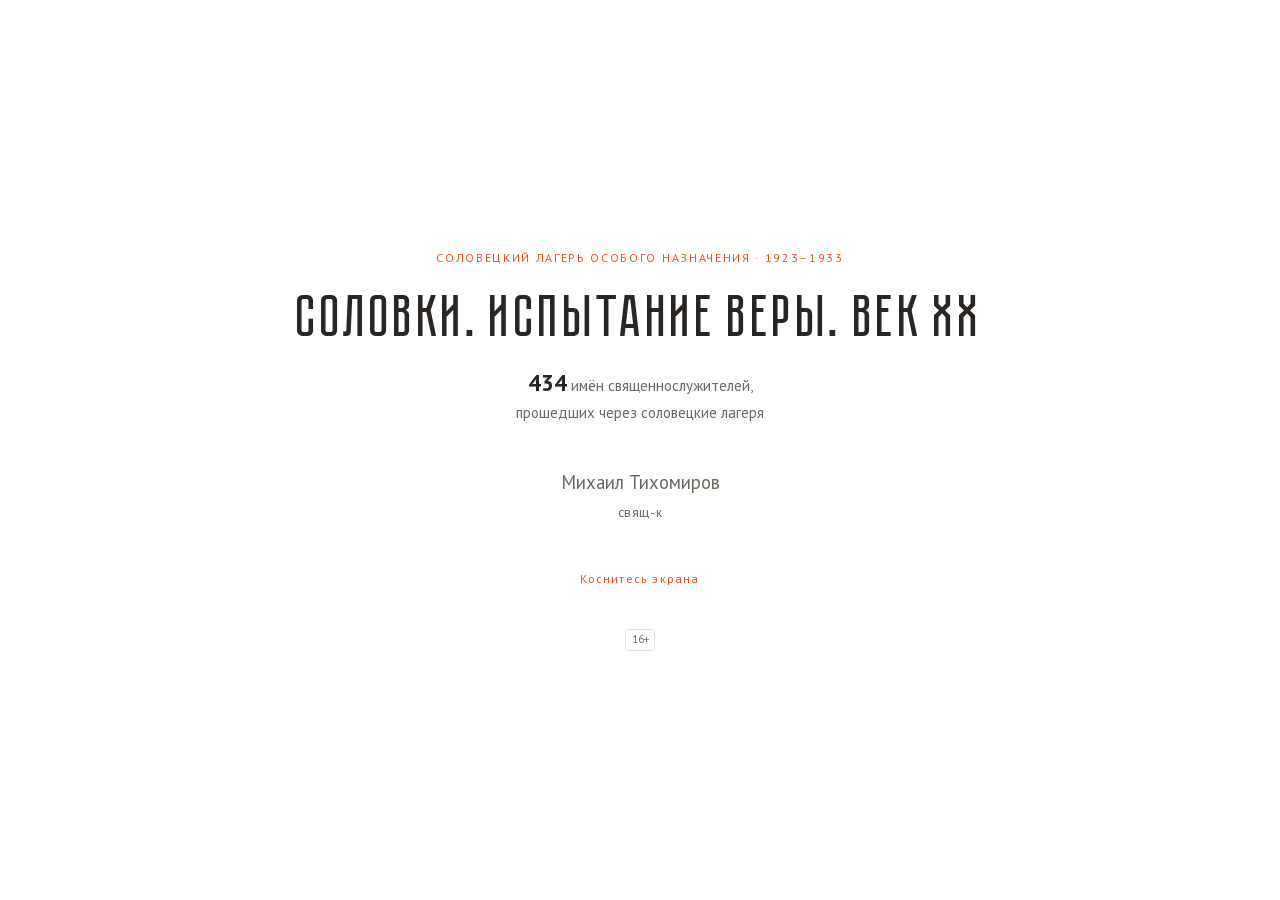
==== commit 0707de3e: "Происхождение у каждого снимка, ссылка на музей, точка входа для Pages Проверил утверждение «все дан" ====
--- a/app/index.html
+++ b/app/index.html
@@ -4,7 +4,7 @@
 <meta charset="utf-8">
 <meta name="viewport" content="width=device-width, initial-scale=1, maximum-scale=1, user-scalable=no">
 <title>Соловки. Испытание веры. Век ХХ — места заключения священнослужителей</title>
-<link rel="stylesheet" href="css/style.css?v=20260829224734">
+<link rel="stylesheet" href="css/style.css?v=20261013165539">
 <!-- Данные подключены в head, а не в конце body: тема лежит в них, и применить её
      нужно ДО первой отрисовки, иначе экран мигнёт чужим оформлением. -->
 <!-- Данные подключаются тегом, собранным на лету, и это не причуда.
@@ -252,7 +252,7 @@
 <div class="scrim" id="scrim" hidden></div>
 
 <script src="assets/icons.js"></script>
-<script src="js/lang.js?v=20260829224734"></script>
-<script src="js/app.js?v=20260829224734"></script>
+<script src="js/lang.js?v=20261013165539"></script>
+<script src="js/app.js?v=20261013165539"></script>
 </body>
 </html>
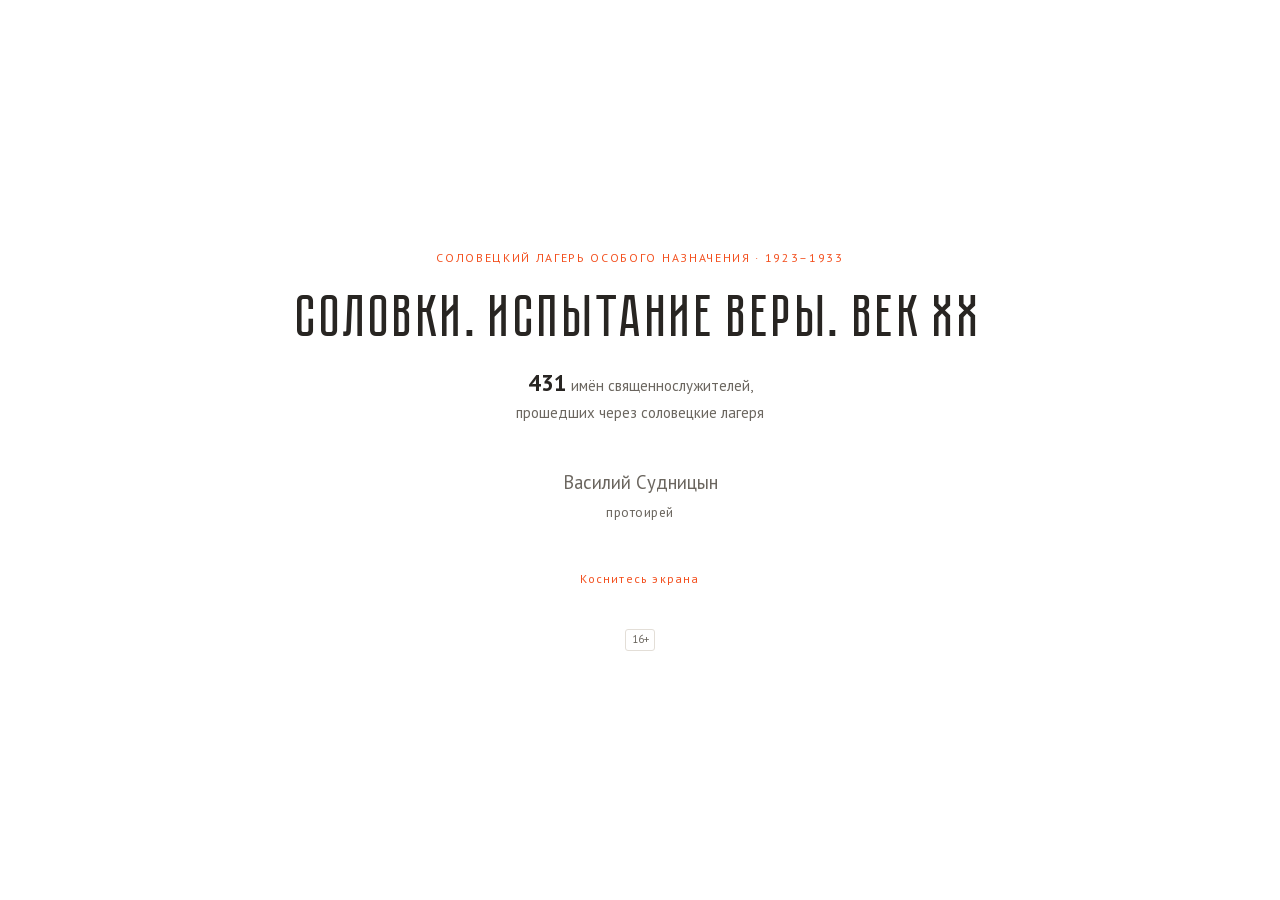
==== commit cec9ff57: "Правки музея: порядок по сану и выверенные списки мест По письмам А. П. Яковлевой от 26 и 28.10.2026" ====
--- a/app/index.html
+++ b/app/index.html
@@ -4,7 +4,7 @@
 <meta charset="utf-8">
 <meta name="viewport" content="width=device-width, initial-scale=1, maximum-scale=1, user-scalable=no">
 <title>Соловки. Испытание веры. Век ХХ — места заключения священнослужителей</title>
-<link rel="stylesheet" href="css/style.css?v=20261013165539">
+<link rel="stylesheet" href="css/style.css?v=20261028101006">
 <!-- Данные подключены в head, а не в конце body: тема лежит в них, и применить её
      нужно ДО первой отрисовки, иначе экран мигнёт чужим оформлением. -->
 <!-- Данные подключаются тегом, собранным на лету, и это не причуда.
@@ -252,7 +252,7 @@
 <div class="scrim" id="scrim" hidden></div>
 
 <script src="assets/icons.js"></script>
-<script src="js/lang.js?v=20261013165539"></script>
-<script src="js/app.js?v=20261013165539"></script>
+<script src="js/lang.js?v=20261028101006"></script>
+<script src="js/app.js?v=20261028101006"></script>
 </body>
 </html>
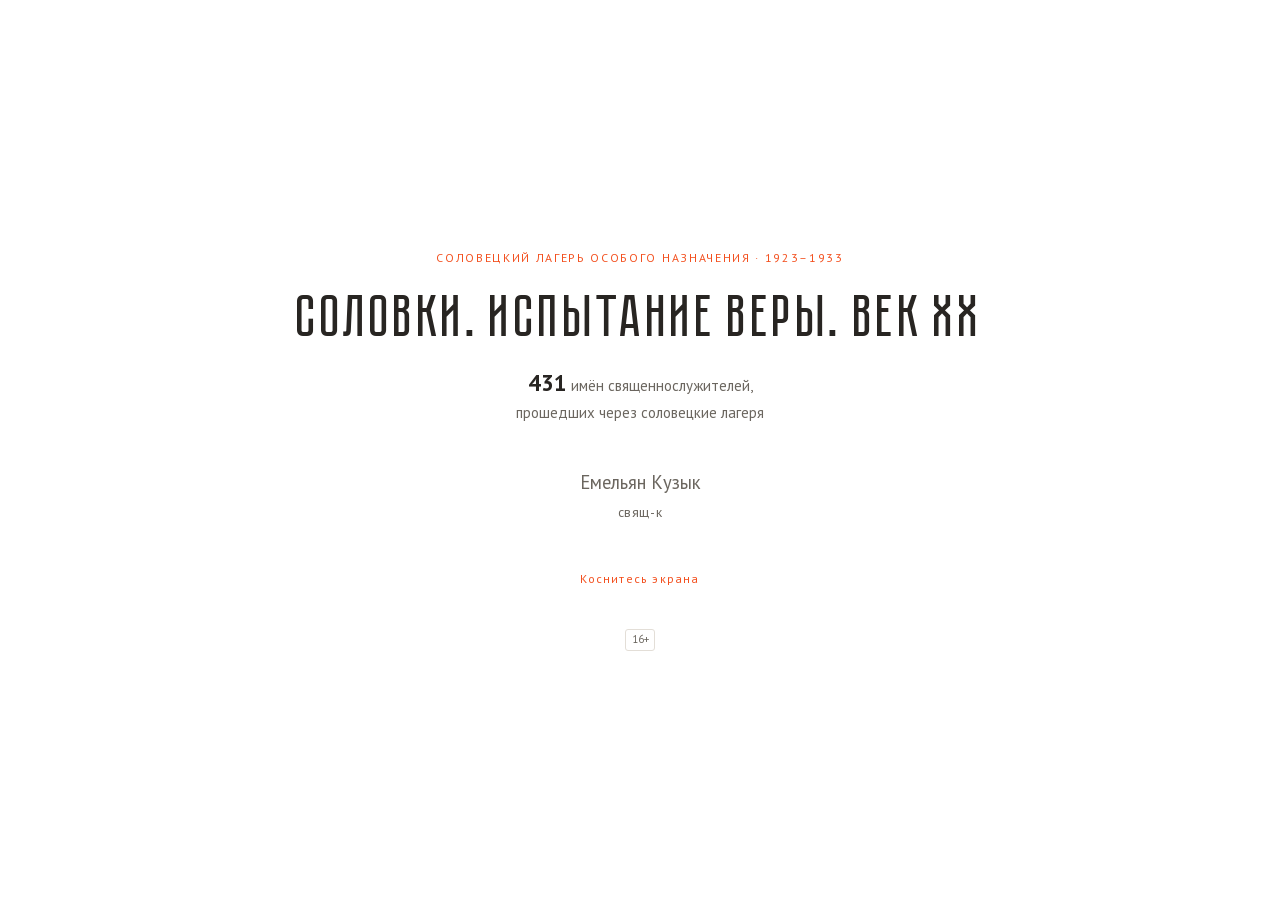
==== commit 05e01b85: "Снимки на сайте грузятся облегчёнными копиями Карточка Кремля на сайте тянула около 9 МБ: лента мини" ====
--- a/app/index.html
+++ b/app/index.html
@@ -4,7 +4,7 @@
 <meta charset="utf-8">
 <meta name="viewport" content="width=device-width, initial-scale=1, maximum-scale=1, user-scalable=no">
 <title>Соловки. Испытание веры. Век ХХ — места заключения священнослужителей</title>
-<link rel="stylesheet" href="css/style.css?v=20261028101006">
+<link rel="stylesheet" href="css/style.css?v=20261028105847">
 <!-- Данные подключены в head, а не в конце body: тема лежит в них, и применить её
      нужно ДО первой отрисовки, иначе экран мигнёт чужим оформлением. -->
 <!-- Данные подключаются тегом, собранным на лету, и это не причуда.
@@ -252,7 +252,7 @@
 <div class="scrim" id="scrim" hidden></div>
 
 <script src="assets/icons.js"></script>
-<script src="js/lang.js?v=20261028101006"></script>
-<script src="js/app.js?v=20261028101006"></script>
+<script src="js/lang.js?v=20261028105847"></script>
+<script src="js/app.js?v=20261028105847"></script>
 </body>
 </html>
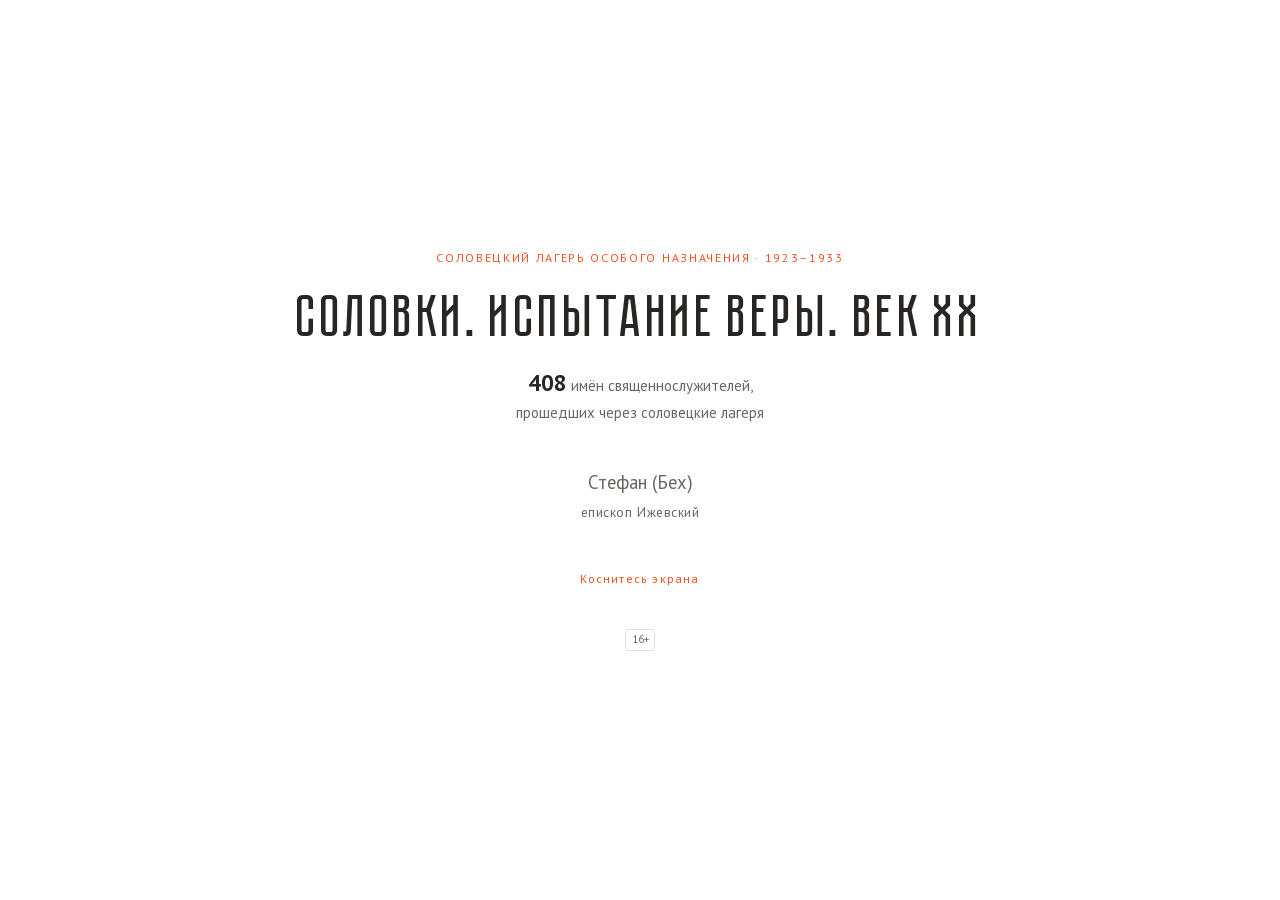
==== commit 152b6291: "Правки музея 29.10: список Кремля, «Все имена», словарь По письму музея от 29.10.2026.  Кремль приве" ====
--- a/app/index.html
+++ b/app/index.html
@@ -4,7 +4,7 @@
 <meta charset="utf-8">
 <meta name="viewport" content="width=device-width, initial-scale=1, maximum-scale=1, user-scalable=no">
 <title>Соловки. Испытание веры. Век ХХ — места заключения священнослужителей</title>
-<link rel="stylesheet" href="css/style.css?v=20261028105847">
+<link rel="stylesheet" href="css/style.css?v=20261029113105">
 <!-- Данные подключены в head, а не в конце body: тема лежит в них, и применить её
      нужно ДО первой отрисовки, иначе экран мигнёт чужим оформлением. -->
 <!-- Данные подключаются тегом, собранным на лету, и это не причуда.
@@ -252,7 +252,7 @@
 <div class="scrim" id="scrim" hidden></div>
 
 <script src="assets/icons.js"></script>
-<script src="js/lang.js?v=20261028105847"></script>
-<script src="js/app.js?v=20261028105847"></script>
+<script src="js/lang.js?v=20261029113105"></script>
+<script src="js/app.js?v=20261029113105"></script>
 </body>
 </html>
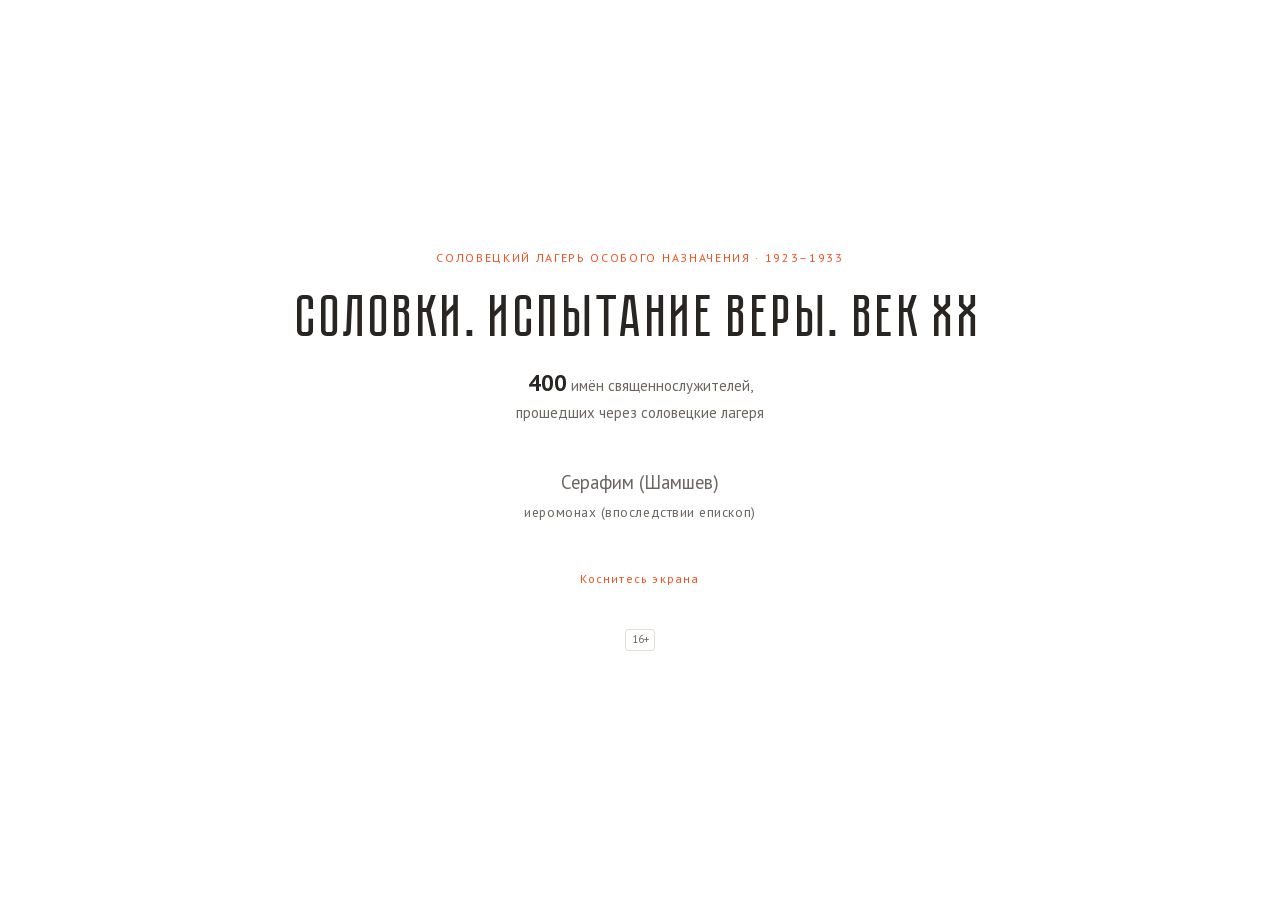
==== commit 0f81b760: "Правки реестра и источников музея" ====
--- a/app/index.html
+++ b/app/index.html
@@ -4,7 +4,7 @@
 <meta charset="utf-8">
 <meta name="viewport" content="width=device-width, initial-scale=1, maximum-scale=1, user-scalable=no">
 <title>Соловки. Испытание веры. Век ХХ — места заключения священнослужителей</title>
-<link rel="stylesheet" href="css/style.css?v=20261029113105">
+<link rel="stylesheet" href="css/style.css?v=20261103141149">
 <!-- Данные подключены в head, а не в конце body: тема лежит в них, и применить её
      нужно ДО первой отрисовки, иначе экран мигнёт чужим оформлением. -->
 <!-- Данные подключаются тегом, собранным на лету, и это не причуда.
@@ -252,7 +252,7 @@
 <div class="scrim" id="scrim" hidden></div>
 
 <script src="assets/icons.js"></script>
-<script src="js/lang.js?v=20261029113105"></script>
-<script src="js/app.js?v=20261029113105"></script>
+<script src="js/lang.js?v=20261103141149"></script>
+<script src="js/app.js?v=20261103141149"></script>
 </body>
 </html>
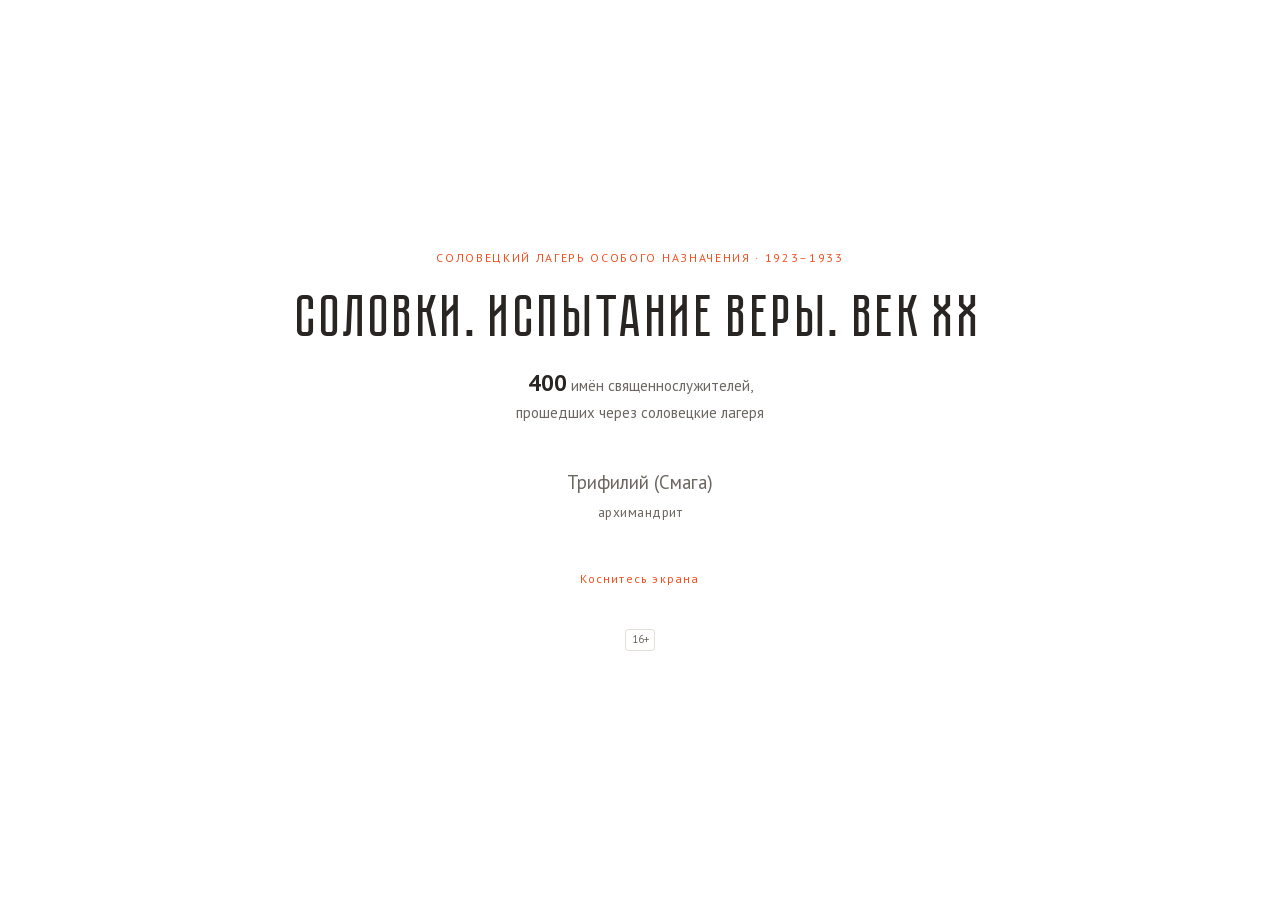
==== commit 45c0d9aa: "Полное написание сана в примечании реестра" ====
--- a/app/index.html
+++ b/app/index.html
@@ -4,7 +4,7 @@
 <meta charset="utf-8">
 <meta name="viewport" content="width=device-width, initial-scale=1, maximum-scale=1, user-scalable=no">
 <title>Соловки. Испытание веры. Век ХХ — места заключения священнослужителей</title>
-<link rel="stylesheet" href="css/style.css?v=20261103141149">
+<link rel="stylesheet" href="css/style.css?v=20261103143048">
 <!-- Данные подключены в head, а не в конце body: тема лежит в них, и применить её
      нужно ДО первой отрисовки, иначе экран мигнёт чужим оформлением. -->
 <!-- Данные подключаются тегом, собранным на лету, и это не причуда.
@@ -252,7 +252,7 @@
 <div class="scrim" id="scrim" hidden></div>
 
 <script src="assets/icons.js"></script>
-<script src="js/lang.js?v=20261103141149"></script>
-<script src="js/app.js?v=20261103141149"></script>
+<script src="js/lang.js?v=20261103143048"></script>
+<script src="js/app.js?v=20261103143048"></script>
 </body>
 </html>
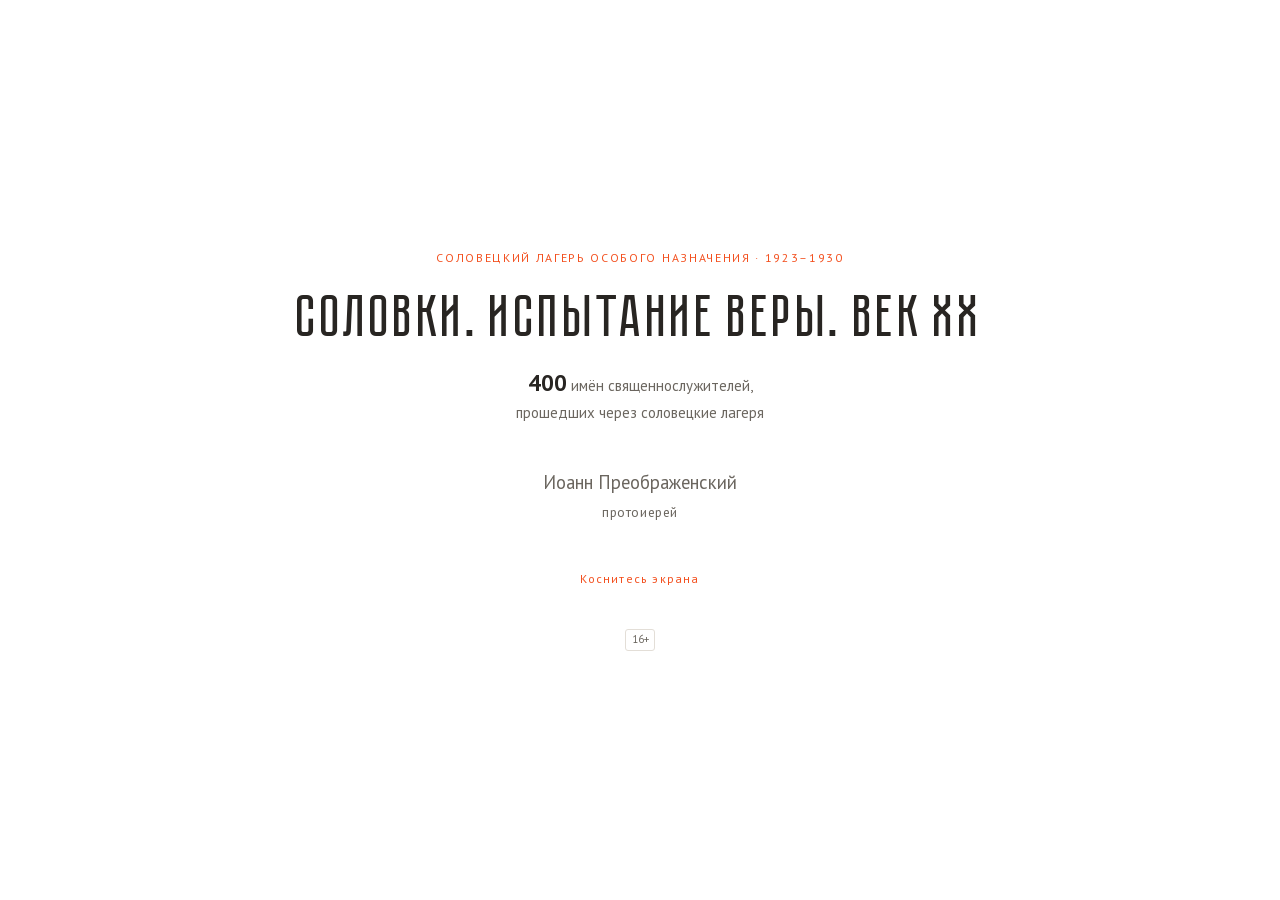
==== commit 8b909b1a: "Уточнение написания фамилии Оегостурова, сокращения сщисп. и хронологии СЛОН" ====
--- a/app/index.html
+++ b/app/index.html
@@ -4,7 +4,7 @@
 <meta charset="utf-8">
 <meta name="viewport" content="width=device-width, initial-scale=1, maximum-scale=1, user-scalable=no">
 <title>Соловки. Испытание веры. Век ХХ — места заключения священнослужителей</title>
-<link rel="stylesheet" href="css/style.css?v=20261103143048">
+<link rel="stylesheet" href="css/style.css?v=20261116155426">
 <!-- Данные подключены в head, а не в конце body: тема лежит в них, и применить её
      нужно ДО первой отрисовки, иначе экран мигнёт чужим оформлением. -->
 <!-- Данные подключаются тегом, собранным на лету, и это не причуда.
@@ -252,7 +252,7 @@
 <div class="scrim" id="scrim" hidden></div>
 
 <script src="assets/icons.js"></script>
-<script src="js/lang.js?v=20261103143048"></script>
-<script src="js/app.js?v=20261103143048"></script>
+<script src="js/lang.js?v=20261116155426"></script>
+<script src="js/app.js?v=20261116155426"></script>
 </body>
 </html>
